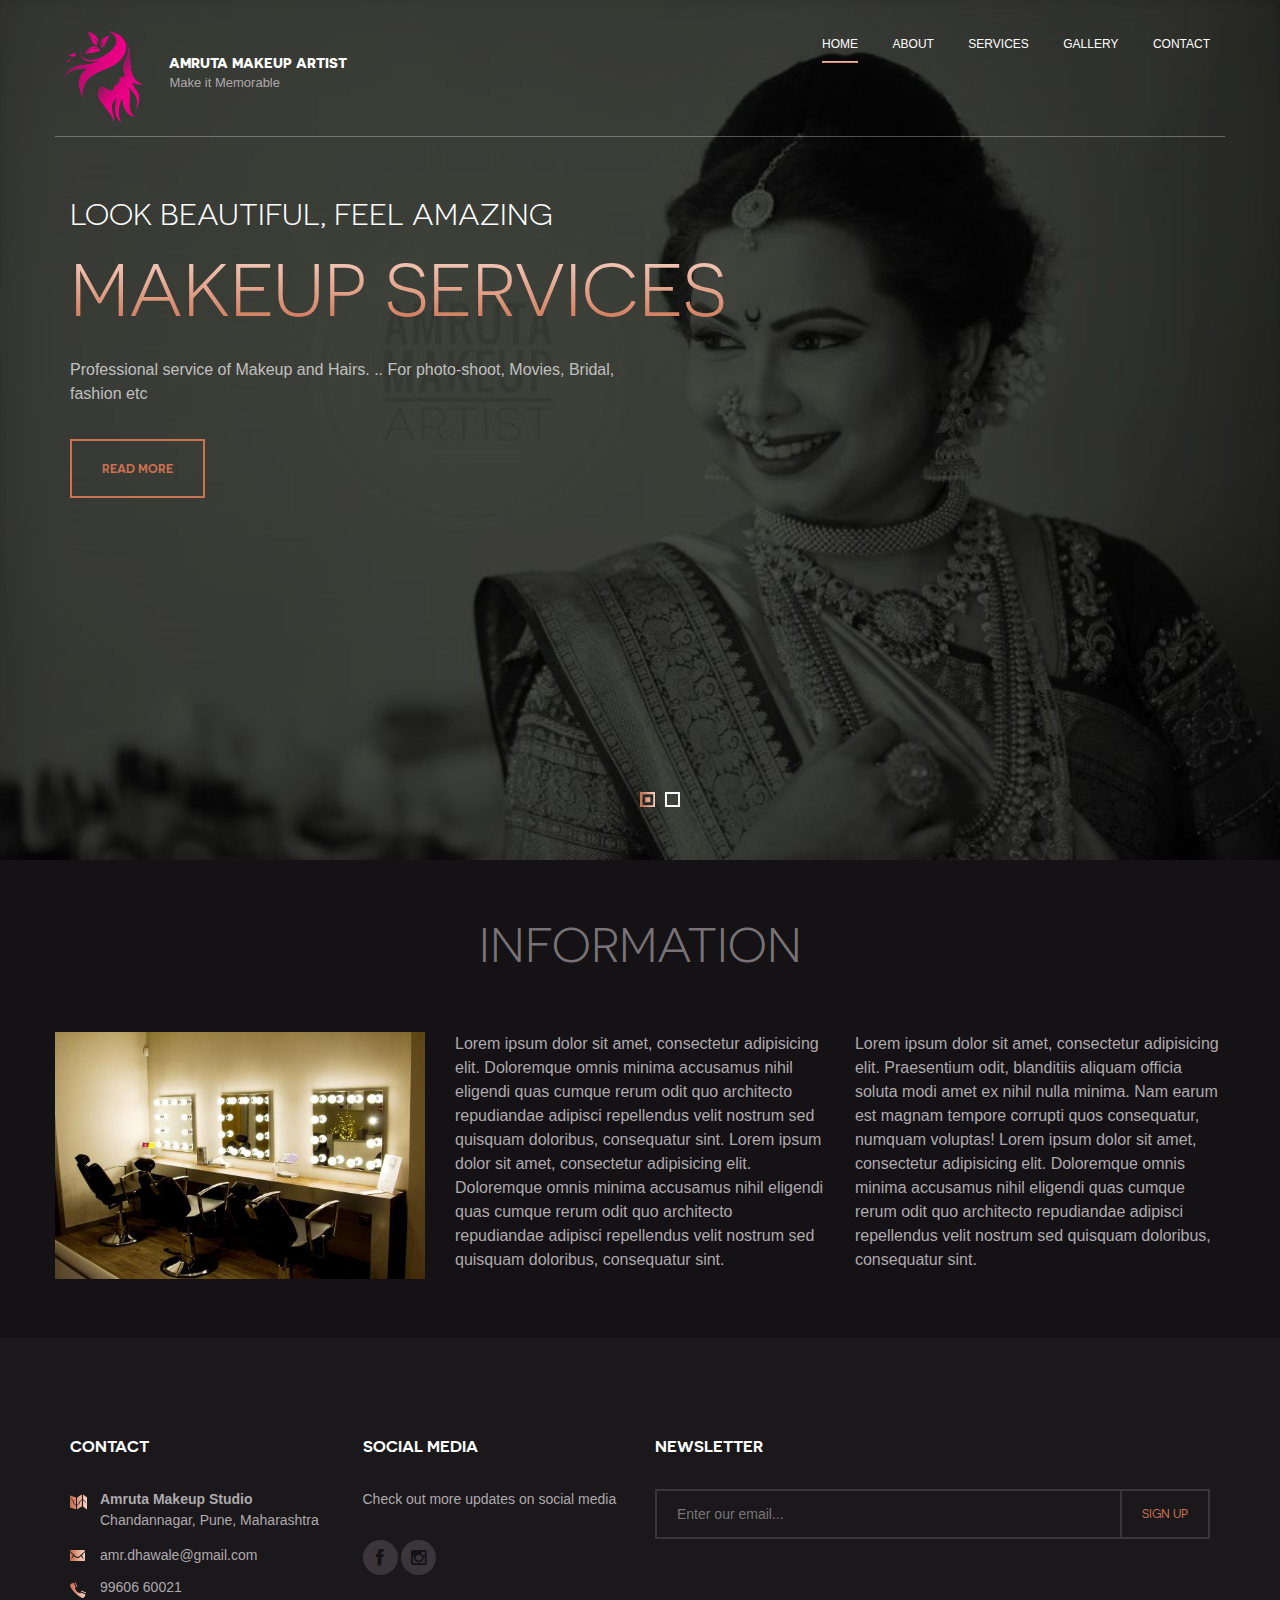
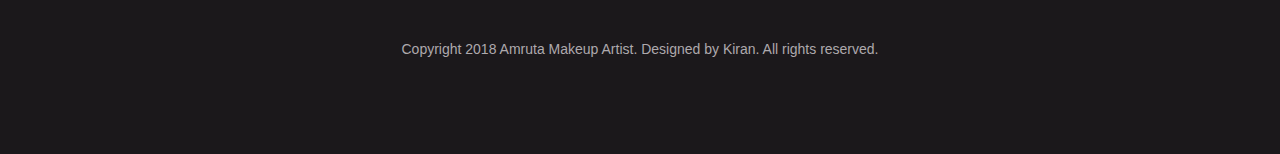
==== Application/index.html @ 8d6b4a2c "New Site" ====
<!DOCTYPE html>
<html lang="en">
	<head>
		<meta charset="UTF-8">
		<meta http-equiv="X-UA-Compatible" content="IE=edge">
		<meta name="viewport" content="width=device-width, initial-scale=1.0,maximum-scale=1">
		
		<title>Amruta Makeup Artist</title>
		<!-- Loading third party fonts -->
		<link href="fonts/font-awesome.min.css" rel="stylesheet" type="text/css">
		<link href="fonts/novecento-font/novecento-font.css" rel="stylesheet" type="text/css">
		<!-- Loading main css file -->
		<link rel="stylesheet" href="style.css">
		
		<!--[if lt IE 9]>
		<script src="js/ie-support/html5.js"></script>
		<script src="js/ie-support/respond.js"></script>
		<![endif]-->

	</head>


	<body class="homepage header-collapse">

		<div id="site-content">
			
			<header class="site-header">
				<div class="container">
					<a id="branding" href="index.html">
						<img src="dummy/logo.png" alt="Company name" class="logo">
						<div class="logo-copy">
							<h1 class="site-title">Amruta Makeup Artist</h1>
							<small class="site-description">Make it Memorable</small>
						</div>
					</a> <!-- #branding -->

					
					<!-- Default snippet for navigation -->
					<div class="main-navigation">
						<button type="button" class="menu-toggle"><i class="fa fa-bars"></i></button>
						<ul class="menu">
							<li class="menu-item current-menu-item"><a href="index.html">Home</a></li>
							<li class="menu-item"><a href="about.html">About</a></li>
							<li class="menu-item"><a href="service.html">Services</a></li>
							<li class="menu-item"><a href="gallery.html">Gallery</a></li>
							<li class="menu-item"><a href="contact.html">Contact</a></li>
						</ul> <!-- .menu -->
					</div> <!-- .main-navigation -->

					<div class="mobile-navigation"></div>
				</div>
			</header>
			
			<div class="hero hero-slider">
				<ul class="slides">
					<li data-bg-image="dummy/slider-1.jpg">
						<div class="container">
							<h3 class="slider-subtitle">Look Beautiful, Feel Amazing</h3><br/>
							<h2 class="slider-title">Makeup Services</h2>
							<p>Professional service of Makeup and Hairs. ..
								For photo-shoot, Movies, Bridal, fashion etc
							</p>	
							<a href="service.html" class="button large">Read more</a>			
						</div>
					</li>
					<li data-bg-image="dummy/slider-2.jpg">
						<div class="container">
							<h3 class="slider-subtitle">Persue Your Dreams</h3><br/>
							<h2 class="slider-title">Makeup Trainings</h2>
							<p>Makeup training center at vimannagar and sahakarnagar pune</p>
							<a href="service.html" class="button large">Read more</a>
						</div>
					</li>
				</ul>
			</div>

			<main class="main-content">
				<div class="fullwidth-block information-section">
					<div class="container">
						<h2 class="section-title">Information</h2>
						<div class="row">
							<div class="col-md-4">
								<figure><img src="dummy/studio.jpg" ></figure>
							</div>
							<div class="col-md-4">
								<p>Lorem ipsum dolor sit amet, consectetur adipisicing elit. Doloremque omnis minima accusamus nihil eligendi quas cumque rerum odit quo architecto repudiandae adipisci repellendus velit nostrum sed quisquam doloribus, consequatur sint. Lorem ipsum dolor sit amet, consectetur adipisicing elit. Doloremque omnis minima accusamus nihil eligendi quas cumque rerum odit quo architecto repudiandae adipisci repellendus velit nostrum sed quisquam doloribus, consequatur sint.</p>
							</div>
							<div class="col-md-4">
								<p>Lorem ipsum dolor sit amet, consectetur adipisicing elit. Praesentium odit, blanditiis aliquam officia soluta modi amet ex nihil nulla minima. Nam earum est magnam tempore corrupti quos consequatur, numquam voluptas! Lorem ipsum dolor sit amet, consectetur adipisicing elit. Doloremque omnis minima accusamus nihil eligendi quas cumque rerum odit quo architecto repudiandae adipisci repellendus velit nostrum sed quisquam doloribus, consequatur sint.</p>
							</div>
						</div>
					</div>
				</div> <!-- .fullwidth-block.information-section -->
			</main>

			<footer class="site-footer">
				<div class="container">
					<div class="row">
						<div class="col-md-3">
							<div class="widget contact-widget">
								<h3 class="widget-title">Contact</h3>
								<div class="contact-info">
									<address>
										<img src="images/icon-map-small.png" class="icon">
										<p><strong>Amruta Makeup Studio</strong> Chandannagar, Pune, Maharashtra</p>
									</address>
									<a href="mailto:amr.dhawale@gmail.com" class="mail"><img src="images/icon-envelope-small.png" class="icon">amr.dhawale@gmail.com</a>
									<a href="tel:99606 60021" class="phone"><img src="images/icon-phone-small.png" class="icon">99606 60021</a>
								</div>
							</div>
						</div>
						<div class="col-md-3">
							<div class="widget">
								<h3 class="widget-title">Social Media</h3>
								<p>Check out more updates on social media</p>
								<div class="social-links">
									<a href="https://www.facebook.com/Amruta-Makeup-Artist-1455176834803331/"><i class="fa fa-facebook"></i></a>
									<a href="https://www.instagram.com/explore/locations/1455176834803331/amruta-makeup-artist/"><i class="fa fa-instagram"></i></a>
									<!--
									<a href="#"><i class="fa fa-google-plus"></i></a>
									<a href="#"><i class="fa fa-pinterest"></i></a>
									-->
								</div>
							</div>
						</div>
						<div class="col-md-6">
							<div class="widget">
								<h3 class="widget-title">Newsletter</h3>
								<form action="#" class="subscribe-form">
									<input type="email" placeholder="Enter our email...">
									<input type="submit" value="Sign up">
								</form>
							</div>
						</div>
					</div>

					<div class="colophon">
						<p>Copyright 2018 Amruta Makeup Artist. Designed by Kiran. All rights reserved.</p>
					</div>
				</div>
			</footer>
		</div>
		

		

		<script src="js/jquery-1.11.1.min.js"></script>
		<script src="js/plugins.js"></script>
		<script src="js/app.js"></script>
		
	</body>

</html>
---- Application/fonts/novecento-font/novecento-font.css ----
/*
 * Web Fonts from fontspring.com
 *
 * All OpenType features and all extended glyphs have been removed.
 * Fully installable fonts can be purchased at http://www.fontspring.com
 *
 * The fonts included in this stylesheet are subject to the End User License you purchased
 * from Fontspring. The fonts are protected under domestic and international trademark and 
 * copyright law. You are prohibited from modifying, reverse engineering, duplicating, or
 * distributing this font software.
 *
 * (c) 2010-2014 Fontspring
 *
 *
 *
 *
 * The fonts included are copyrighted by the vendor listed below.
 *
 * Vendor:      Synthview Type Design
 * License URL: http://www.fontspring.com/licenses/synthview/webfont
 *
 *
 */

@font-face {
    font-family: 'Novecento Sans';
    src: url('Novecentosanswide-Bold-webfont.eot');
    src: url('Novecentosanswide-Bold-webfont.eot?#iefix') format('embedded-opentype'),
         url('Novecentosanswide-Bold-webfont.woff2') format('woff2'),
         url('Novecentosanswide-Bold-webfont.woff') format('woff'),
         url('Novecentosanswide-Bold-webfont.ttf') format('truetype'),
         url('Novecentosanswide-Bold-webfont.svg#novecento_sans_wide_bookbold') format('svg');
    font-weight: 700;
    font-style: normal;

}

@font-face {
    font-family: 'Novecento Sans';
    src: url('Novecentosanswide-Book-webfont.eot');
    src: url('Novecentosanswide-Book-webfont.eot?#iefix') format('embedded-opentype'),
         url('Novecentosanswide-Book-webfont.woff2') format('woff2'),
         url('Novecentosanswide-Book-webfont.woff') format('woff'),
         url('Novecentosanswide-Book-webfont.ttf') format('truetype'),
         url('Novecentosanswide-Book-webfont.svg#novecento_sans_widebook') format('svg');
    font-weight: 300;
    font-style: normal;

}

@font-face {
    font-family: 'Novecento Sans';
    src: url('Novecentosanswide-DemiBold-webfont.eot');
    src: url('Novecentosanswide-DemiBold-webfont.eot?#iefix') format('embedded-opentype'),
         url('Novecentosanswide-DemiBold-webfont.woff2') format('woff2'),
         url('Novecentosanswide-DemiBold-webfont.woff') format('woff'),
         url('Novecentosanswide-DemiBold-webfont.ttf') format('truetype'),
         url('Novecentosanswide-DemiBold-webfont.svg#novecento_sans_widedemibold') format('svg');
    font-weight: 600;
    font-style: normal;

}

@font-face {
    font-family: 'Novecento Sans';
    src: url('Novecentosanswide-Light-webfont.eot');
    src: url('Novecentosanswide-Light-webfont.eot?#iefix') format('embedded-opentype'),
         url('Novecentosanswide-Light-webfont.woff2') format('woff2'),
         url('Novecentosanswide-Light-webfont.woff') format('woff'),
         url('Novecentosanswide-Light-webfont.ttf') format('truetype'),
         url('Novecentosanswide-Light-webfont.svg#novecento_sans_widelight') format('svg');
    font-weight: 200;
    font-style: normal;

}

@font-face {
    font-family: 'Novecento Sans';
    src: url('Novecentosanswide-Medium-webfont.eot');
    src: url('Novecentosanswide-Medium-webfont.eot?#iefix') format('embedded-opentype'),
         url('Novecentosanswide-Medium-webfont.woff2') format('woff2'),
         url('Novecentosanswide-Medium-webfont.woff') format('woff'),
         url('Novecentosanswide-Medium-webfont.ttf') format('truetype'),
         url('Novecentosanswide-Medium-webfont.svg#novecento_sans_widemedium') format('svg');
    font-weight: 500;
    font-style: normal;

}

@font-face {
    font-family: 'Novecento Sans';
    src: url('Novecentosanswide-Normal-webfont.eot');
    src: url('Novecentosanswide-Normal-webfont.eot?#iefix') format('embedded-opentype'),
         url('Novecentosanswide-Normal-webfont.woff2') format('woff2'),
         url('Novecentosanswide-Normal-webfont.woff') format('woff'),
         url('Novecentosanswide-Normal-webfont.ttf') format('truetype'),
         url('Novecentosanswide-Normal-webfont.svg#novecento_sans_widenormal') format('svg');
    font-weight: 400;
    font-style: normal;

}
---- Application/style.css ----
/*!
 * Project_Name: Beauty Salon Template
 * Author: Themezy
 * Email: info@themezy.com
 * URL: http://themezy.com
 */
/*===========================================  Importing CSS Libraries ===========================================*/
article, aside, details, figcaption, figure, footer, header, hgroup, nav, section, summary { display: block; }

audio, canvas, video { display: inline-block; }

audio:not([controls]) { display: none; height: 0; }

[hidden], template { display: none; }

html { background: #fff; color: #000; -webkit-text-size-adjust: 100%; -ms-text-size-adjust: 100%; }

html, button, input, select, textarea { font-family: sans-serif; }

body { margin: 0; }

a { background: transparent; }
a:focus { outline: thin dotted; }
a:hover, a:active { outline: 0; }

h1 { font-size: 2em; margin: 0.67em 0; }

h2 { font-size: 1.5em; margin: 0.83em 0; }

h3 { font-size: 1.17em; margin: 1em 0; }

h4 { font-size: 1em; margin: 1.33em 0; }

h5 { font-size: 0.83em; margin: 1.67em 0; }

h6 { font-size: 0.75em; margin: 2.33em 0; }

abbr[title] { border-bottom: 1px dotted; }

b, strong { font-weight: bold; }

dfn { font-style: italic; }

mark { background: #ff0; color: #000; }

code, kbd, pre, samp { font-family: monospace, serif; font-size: 1em; }

pre { white-space: pre; white-space: pre-wrap; word-wrap: break-word; }

q { quotes: "\201C" "\201D" "\2018" "\2019"; }

q:before, q:after { content: ''; content: none; }

small { font-size: 80%; }

sub, sup { font-size: 75%; line-height: 0; position: relative; vertical-align: baseline; }

sup { top: -0.5em; }

sub { bottom: -0.25em; }

img { border: 0; }

svg:not(:root) { overflow: hidden; }

figure { margin: 0; }

fieldset { border: 1px solid #c0c0c0; margin: 0 2px; padding: 0.35em 0.625em 0.75em; }

legend { border: 0; padding: 0; white-space: normal; }

button, input, select, textarea { font-family: inherit; font-size: 100%; margin: 0; vertical-align: baseline; }

button, input { line-height: normal; }

button, select { text-transform: none; }

button, html input[type="button"], input[type="reset"], input[type="submit"] { -webkit-appearance: button; cursor: pointer; }

button[disabled], input[disabled] { cursor: default; }

input[type="checkbox"], input[type="radio"] { -moz-box-sizing: border-box; box-sizing: border-box; padding: 0; }

input[type="search"] { -webkit-appearance: textfield; -moz-box-sizing: content-box; box-sizing: content-box; }

input[type="search"]::-webkit-search-cancel-button, input[type="search"]::-webkit-search-decoration { -webkit-appearance: none; }

button::-moz-focus-inner, input::-moz-focus-inner { border: 0; padding: 0; }

textarea { overflow: auto; vertical-align: top; }

table { border-collapse: collapse; border-spacing: 0; }

*, *:before, *:after { -moz-box-sizing: border-box; box-sizing: border-box; }

/* Global Styles */
body { background-color: #151215; color: #aea9ad; font-family: Arial, "Open Sans", serif; font-size: 16px; font-weight: 400; line-height: 1.5; }

a { text-decoration: none; color: #aea9ad; border-bottom: 1px solid transparent; -webkit-transition: .3s ease; transition: .3s ease; }
a:hover { color: white; }

address { font-style: normal; }

p { margin-top: 0; }

.text-center { text-align: center; }

form input:not([type="submit"]), form textarea { padding: 20px 20px; background: none; display: block; border: 2px solid #2c282c; }

/* Reusable Components Style */
.hero-slider { position: relative; }
.hero-slider .slides { list-style: none; margin: 0; padding: 0; *zoom: 1; }
.hero-slider .slides:after { content: " "; clear: both; display: block; overflow: hidden; height: 0; }
.hero-slider .slides li { margin-right: -100%; width: 100%; float: left; background-size: cover; min-height: 860px; background-position: center center; padding-top: 200px; }
.hero-slider .slides .slider-subtitle { font-size: 30px; font-size: 1.875rem; color: white; text-transform: uppercase; font-weight: 300; font-family: "Novecento Sans", "Open Sans", sans-serif; margin: 0; line-height: 1; }
.hero-slider .slides .slider-title { color: #cc7250; font-size: 90px; font-size: 4.625rem; font-weight: 300; font-family: "Novecento Sans", "Open Sans", sans-serif; text-transform: uppercase; margin: 0 0 30px; line-height: 1; background-image: -webkit-linear-gradient(90deg, #cc7250, #f7d0c2); -webkit-background-clip: text; -webkit-text-fill-color: transparent; word-break: break-all; }
.hero-slider .slides p { width: 50%; margin-bottom: 50px; color: #c0c0c0}
@media screen and (max-width: 990px) { .hero-slider .slides p { width: 100%; } }
.hero-slider .flex-control-paging { position: absolute; bottom: 0; z-index: 9; bottom: 30px; width: 100%; text-align: center; }
.hero-slider .flex-control-paging li { display: inline-block; margin: 0 5px; }
.hero-slider .flex-control-paging li a { display: block; width: 15px; height: 15px; border: 2px solid white; overflow: hidden; text-indent: -9999px; -webkit-transition: .3s ease; transition: .3s ease; cursor: pointer; }
.hero-slider .flex-control-paging li a.flex-active { border: none; background-repeat: no-repeat; background-image: url("images/paging.png"); }
@media all and (-webkit-min-device-pixel-ratio: 1.5), all and (-o-min-device-pixel-ratio: 3 / 2), all and (min--moz-device-pixel-ratio: 1.5), all and (min-device-pixel-ratio: 1.5) { .hero-slider .flex-control-paging li a.flex-active { background-image: url("images/paging@2x.png"); background-size: 15px 15px; } }

.fullwidth-block .container { padding: 50px 0; border-bottom: 1px solid #2c282c; }
.fullwidth-block:last-child .container { border-bottom: none; }

.section-title { text-align: center; font-size: 48px; font-size: 3rem; text-transform: uppercase; color: #787377; margin: 0 0 50px; font-weight: 300; font-family: "Novecento Sans", "Open Sans", sans-serif; }

.button { padding: 10px 20px; margin-bottom: 30px; border: 2px solid #cc7250; position: relative; color: #cc7250; font-family: "Novecento Sans", "Open Sans", sans-serif; font-weight: 600; font-size: 12px; font-size: 0.75rem; text-transform: uppercase; -webkit-transition: .3s ease; transition: .3s ease; }
.button:hover { color: #f7d0c2; border-color: #f7d0c2; }
.button.no-gradient { border: 2px solid #2c282c; color: #2c282c; }
.button.no-gradient:hover { border-color: #cc7250; color: #cc7250; }
.button.large { padding: 20px 30px; }

.social-links { margin: 30px 0; }
.social-links a { display: inline-block; width: 35px; height: 35px; text-align: center; font-size: 18px; font-size: 1.125rem; line-height: 2; background-color: #3a353a; border-radius: 50%; color: #151215; }
.social-links a:hover { background-color: #cc7250; }

.feature { text-align: center; margin-bottom: 50px; }
.feature .feature-title { font-size: 30px; font-size: 1.875rem; text-transform: uppercase; font-weight: 300; font-family: "Novecento Sans", "Open Sans", sans-serif; background-image: -webkit-linear-gradient(90deg, #cc7250, #f7d0c2); -webkit-background-clip: text; -webkit-text-fill-color: transparent; margin-bottom: 20px; }

.team { text-align: center; margin-bottom: 30px; }
.team .team-image { width: 188px; height: 188px; border-radius: 50%; overflow: hidden; margin: 0 auto; }
.team .team-image img { display: block; max-width: 100%; width: 100%; }
.team .team-name { font-size: 24px; font-size: 1.5rem; text-transform: uppercase; font-weight: 300; font-family: "Novecento Sans", "Open Sans", sans-serif; background-image: -webkit-linear-gradient(90deg, #cc7250, #f7d0c2); -webkit-background-clip: text; -webkit-text-fill-color: transparent; margin-bottom: 20px; }
.team.small .team-image { width: 170px; height: 170px; }
.team.small .team-name { font-size: 14px; font-size: 0.875rem; font-weight: 700; }
.team.small p { font-size: 14px; font-size: 0.875rem; }

.news { *zoom: 1; position: relative; padding-left: 100px; margin-bottom: 30px; min-height: 100px; }
.news:after { content: " "; clear: both; display: block; overflow: hidden; height: 0; }
.news .entry-date { width: 70px; position: absolute; left: 0; top: 0; text-align: center; }
.news .entry-date .date { font-size: 60px; font-size: 3.75rem; line-height: 1; font-weight: 300; font-family: "Novecento Sans", "Open Sans", sans-serif; background-image: -webkit-linear-gradient(90deg, #cc7250, #f7d0c2); -webkit-background-clip: text; -webkit-text-fill-color: transparent; }
.news .entry-date .monthyear { color: #837e82; font-family: "Novecento Sans", "Open Sans", sans-serif; font-weight: 300; font-size: 18px; font-size: 1.125rem; }
.news .entry-detail { float: left; }

/* Filterable nav */
.filterable-nav { display: inline-block; margin: 0 auto; padding: 20px; border: 2px solid #3a353a; margin-bottom: 50px; }
.filterable-nav .mobile-filter { display: none; }
.filterable-nav a { padding: 5px; display: inline-block; margin: 0 10px; color: #dfdfdf; text-transform: uppercase; font-family: "Novecento Sans", "Open Sans", sans-serif; position: relative; font-size: 12px; font-size: 0.75rem; }
.filterable-nav a:after { content: " "; width: 100%; height: 2px; position: absolute; bottom: 0; left: 0; background-color: #cc7250; background-image: -webkit-linear-gradient(90deg, #cc7250, #f7d0c2); opacity: 0; -webkit-transition: .3s ease; transition: .3s ease; }
.filterable-nav a.current:after, .filterable-nav a:hover:after { opacity: 1; }

/* Filterable items */
.filterable-items .filterable-item { -webkit-transition-property: -webkit-transform, opacity; transition-property: transform, opacity; -webkit-transition-duration: .3s; transition-duration: .3s; }

.filterable-items { margin: 0 -15px; }

.filterable-item { padding: 0 15px; width: 24.9%; float: left; }
@media screen and (max-width: 768px) { .filterable-item { width: 50%; } }
@media screen and (max-width: 480px) { .filterable-item { width: 100%; } }

/**** disabling Isotope CSS3 transitions ****/
.filterable-items.no-transition, .filterable-items.no-transition .filterable-item, .filterable-items .filterable-item.no-transition { -webkit-transition-duration: 0s; transition-duration: 0s; }

.gallery-item { margin-bottom: 30px; }
.gallery-item figure img { width: 100%; max-width: 100%; display: block; height: auto; margin-bottom: 0; }
.gallery-item figure figcaption { background-color: #1b181b; padding: 15px 20px 17px; position: relative; }
.gallery-item figure figcaption:after { content: " "; right: 0; height: 2px; background-color: #cc7250; background-image: -webkit-linear-gradient(90deg, #cc7250, #f7d0c2); bottom: 0; left: 0; position: absolute; display: block; }
.gallery-item figure .gallery-title { margin: 0; font-size: 14px; font-size: 0.875rem; font-family: "Novecento Sans", "Open Sans", sans-serif; text-transform: uppercase; color: white; font-weight: 400; }
.gallery-item figure p { font-size: 14px; font-size: 0.875rem; margin: 0; }

.contact-form { margin-bottom: 50px; *zoom: 1; }
.contact-form:after { content: " "; clear: both; display: block; overflow: hidden; height: 0; }
.contact-form input:not([type="submit"]), .contact-form textarea { background-repeat: no-repeat !important; background-position: 10px center; padding: 15px 15px 15px 40px; width: 100%; margin-bottom: 10px; color: white; outline: none; -webkit-transition: .3s ease; transition: .3s ease; }
.contact-form input:not([type="submit"]):hover, .contact-form input:not([type="submit"]):active, .contact-form input:not([type="submit"]):focus, .contact-form textarea:hover, .contact-form textarea:active, .contact-form textarea:focus { border-color: #cc7250; }
.contact-form textarea { background-position: 10px 15px; }
.contact-form #name { background-image: url("images/icon-contact-user.png"); }
@media all and (-webkit-min-device-pixel-ratio: 1.5), all and (-o-min-device-pixel-ratio: 3 / 2), all and (min--moz-device-pixel-ratio: 1.5), all and (min-device-pixel-ratio: 1.5) { .contact-form #name { background-image: url("images/icon-contact-user@2x.png"); background-size: 16px 18px; } }
.contact-form #email { background-image: url("images/icon-contact-envelope.png"); }
@media all and (-webkit-min-device-pixel-ratio: 1.5), all and (-o-min-device-pixel-ratio: 3 / 2), all and (min--moz-device-pixel-ratio: 1.5), all and (min-device-pixel-ratio: 1.5) { .contact-form #email { background-image: url("images/icon-contact-envelope@2x.png"); background-size: 16px 11px; } }
.contact-form #website { background-image: url("images/icon-contact-globe.png"); }
@media all and (-webkit-min-device-pixel-ratio: 1.5), all and (-o-min-device-pixel-ratio: 3 / 2), all and (min--moz-device-pixel-ratio: 1.5), all and (min-device-pixel-ratio: 1.5) { .contact-form #website { background-image: url("images/icon-contact-globe@2x.png"); background-size: 16px 16px; } }
.contact-form #message { background-image: url("images/icon-contact-pencil.png"); min-height: 200px; }
@media all and (-webkit-min-device-pixel-ratio: 1.5), all and (-o-min-device-pixel-ratio: 3 / 2), all and (min--moz-device-pixel-ratio: 1.5), all and (min-device-pixel-ratio: 1.5) { .contact-form #message { background-image: url("images/icon-contact-pencil@2x.png"); background-size: 16px 17px; } }
.contact-form button { background: none; float: right; }

.map { min-height: 350px; }

.address-info { padding: 20px 20px 22px; position: relative; background-color: #1b181b; font-size: 14px; font-size: 0.875rem; }
.address-info:after { content: " "; width: 100%; height: 2px; background-image: -webkit-linear-gradient(90deg, #cc7250, #f7d0c2); bottom: 0; left: 0; position: absolute; }
.address-info address, .address-info .contact-info { display: inline-block; vertical-align: top; }
.address-info address p, .address-info .contact-info p { margin: 0; }
.address-info address { width: 200px; padding-left: 30px; position: relative; margin-right: 20px; }
.address-info address .icon { position: absolute; left: 0; top: 5px; }
.address-info .contact-info a { display: block; }
.address-info .contact-info .mail, .address-info .contact-info .phone { position: relative; padding-left: 30px; }
.address-info .contact-info .mail .icon, .address-info .contact-info .phone .icon { position: absolute; top: 5px; left: 0; }

.subscribe-form { position: relative; }
.subscribe-form input:not([type="submit"]) { width: 100%; border: 2px solid #3a353a; padding: 15px 20px; background: transparent; color: white; outline: none; -webkit-transition: .3s ease; transition: .3s ease; }
.subscribe-form input:not([type="submit"]):active, .subscribe-form input:not([type="submit"]):hover, .subscribe-form input:not([type="submit"]):focus { border-color: #cc7250; }
.subscribe-form input[type="email"]:active + input[type="submit"], .subscribe-form input[type="email"]:hover + input[type="submit"], .subscribe-form input[type="email"]:focus + input[type="submit"] { border-color: #cc7250; }
.subscribe-form input[type="submit"] { position: absolute; right: 0; top: 0; bottom: 0; padding: 15px 20px; background: none; border: 2px solid #3a353a; color: #cc7250; text-transform: uppercase; outline: none; font-size: 12px; font-size: 0.75rem; font-family: "Novecento Sans", "Open Sans", sans-serif; -webkit-transition: .3s ease; transition: .3s ease; }

.prices { list-style: none; padding-left: 0; }
.prices li { padding: 15px 0; border-bottom: 1px solid #3a353a; font-family: "Novecento Sans", "Open Sans", sans-serif; text-transform: uppercase; font-size: 14px; font-size: 0.875rem; }
.prices li:first-child { border-top: 1px solid #3a353a; }
.prices li .price { float: right; font-size: 30px; font-size: 1.875rem; font-weight: 600; background-image: -webkit-linear-gradient(90deg, #cc7250, #f7d0c2); -webkit-background-clip: text; -webkit-text-fill-color: transparent; position: relative; margin-top: -12px; }

/* IMAGE LIGHTBOX SELECTOR */
#imagelightbox { cursor: pointer; position: fixed; z-index: 10000; -ms-touch-action: none; touch-action: none; /* 50 */ box-shadow: 0 0 3.125em rgba(0, 0, 0, 0.75); /* 50 */ }

/* ACTIVITY INDICATION */
#imagelightbox-loading, #imagelightbox-loading div { border-radius: 50%; }

#imagelightbox-loading { width: 2.5em; /* 40 */ height: 2.5em; /* 40 */ background-color: #444; background-color: rgba(0, 0, 0, 0.5); position: fixed; z-index: 10003; top: 50%; left: 50%; padding: 0.625em; /* 10 */ margin: -1.25em 0 0 -1.25em; /* 20 */ /* 40 */ box-shadow: 0 0 2.5em rgba(0, 0, 0, 0.75); /* 40 */ }

#imagelightbox-loading div { width: 1.25em; /* 20 */ height: 1.25em; /* 20 */ background-color: #fff; -webkit-animation: imagelightbox-loading .5s ease infinite; animation: imagelightbox-loading .5s ease infinite; }

@-webkit-keyframes imagelightbox-loading { from { opacity: .5; -webkit-transform: scale(0.75); }
  50% { opacity: 1; -webkit-transform: scale(1); }
  to { opacity: .5; -webkit-transform: scale(0.75); } }
@keyframes imagelightbox-loading { from { opacity: .5; -webkit-transform: scale(0.75); transform: scale(0.75); }
  50% { opacity: 1; -webkit-transform: scale(1); transform: scale(1); }
  to { opacity: .5; -webkit-transform: scale(0.75); transform: scale(0.75); } }
/* OVERLAY */
#imagelightbox-overlay { background-color: #fff; background-color: rgba(255, 255, 255, 0.9); position: fixed; z-index: 9998; top: 0; right: 0; bottom: 0; left: 0; }

/* "CLOSE" BUTTON */
#imagelightbox-close { width: 2.5em; /* 40 */ height: 2.5em; /* 40 */ text-align: left; border: none; background-color: #666; border-radius: 50%; position: fixed; z-index: 10002; top: 2.5em; /* 40 */ right: 2.5em; /* 40 */ -webkit-transition: color .3s ease; transition: color .3s ease; }

#imagelightbox-close:hover, #imagelightbox-close:focus { background-color: #111; }

#imagelightbox-close:before, #imagelightbox-close:after { width: 2px; background-color: #fff; content: ''; position: absolute; top: 20%; bottom: 20%; left: 50%; margin-left: -1px; }

#imagelightbox-close:before { -webkit-transform: rotate(45deg); -ms-transform: rotate(45deg); transform: rotate(45deg); }

#imagelightbox-close:after { -webkit-transform: rotate(-45deg); -ms-transform: rotate(-45deg); transform: rotate(-45deg); }

/* CAPTION */
#imagelightbox-caption { text-align: center; color: #fff; background-color: #666; position: fixed; z-index: 10001; left: 0; right: 0; bottom: 0; padding: 0.625em; /* 10 */ }

/* NAVIGATION */
#imagelightbox-nav { background-color: #444; background-color: rgba(0, 0, 0, 0.5); border-radius: 20px; position: fixed; z-index: 10001; left: 50%; bottom: 3.75em; /* 60 */ padding: 0.313em; /* 5 */ -webkit-transform: translateX(-50%); -ms-transform: translateX(-50%); transform: translateX(-50%); }

#imagelightbox-nav button { width: 1em; /* 20 */ height: 1em; /* 20 */ background-color: transparent; border: 1px solid #fff; border-radius: 50%; display: inline-block; margin: 0 0.313em; /* 5 */ }

#imagelightbox-nav button.active { background-color: #fff; }

/* ARROWS */
.imagelightbox-arrow { width: 3.75em; /* 60 */ height: 7.5em; /* 120 */ background-color: #444; background-color: rgba(0, 0, 0, 0.5); vertical-align: middle; display: none; position: fixed; z-index: 10001; top: 50%; margin-top: -3.75em; /* 60 */ border: none; }

.imagelightbox-arrow:hover, .imagelightbox-arrow:focus { background-color: #666; background-color: rgba(0, 0, 0, 0.75); }

.imagelightbox-arrow:active { background-color: #111; }

.imagelightbox-arrow-left { left: 2.5em; /* 40 */ }

.imagelightbox-arrow-right { right: 2.5em; /* 40 */ }

.imagelightbox-arrow:before { width: 0; height: 0; border: 1em solid transparent; content: ''; display: inline-block; margin-bottom: -0.125em; /* 2 */ }

.imagelightbox-arrow-left:before { border-left: none; border-right-color: #fff; margin-left: -0.313em; /* 5 */ }

.imagelightbox-arrow-right:before { border-right: none; border-left-color: #fff; margin-right: -0.313em; /* 5 */ }

#imagelightbox-loading, #imagelightbox-overlay, #imagelightbox-close, #imagelightbox-caption, #imagelightbox-nav, .imagelightbox-arrow { -webkit-animation: fade-in .25s linear; animation: fade-in .25s linear; }

@-webkit-keyframes fade-in { from { opacity: 0; }
  to { opacity: 1; } }
@keyframes fade-in { from { opacity: 0; }
  to { opacity: 1; } }
@media only screen and (max-width: 41.25em) { #container { width: 100%; }
  #imagelightbox-close { top: 1.25em; /* 20 */ right: 1.25em; /* 20 */ }
  #imagelightbox-nav { bottom: 1.25em; /* 20 */ }
  .imagelightbox-arrow { width: 2.5em; /* 40 */ height: 3.75em; /* 60 */ margin-top: -2.75em; /* 30 */ }
  .imagelightbox-arrow-left { left: 1.25em; /* 20 */ }
  .imagelightbox-arrow-right { right: 1.25em; /* 20 */ } }
@media only screen and (max-width: 20em) { .imagelightbox-arrow-left { left: 0; }
  .imagelightbox-arrow-right { right: 0; } }
.container { margin-right: auto; margin-left: auto; padding-left: 15px; padding-right: 15px; *zoom: 1; }
.container:after { content: " "; clear: both; display: block; overflow: hidden; height: 0; }
@media (min-width: 768px) { .container { width: 750px; } }
@media (min-width: 992px) { .container { width: 970px; } }
@media (min-width: 1200px) { .container { width: 1170px; } }

.container-fluid { margin-right: auto; margin-left: auto; padding-left: 15px; padding-right: 15px; *zoom: 1; }
.container-fluid:after { content: " "; clear: both; display: block; overflow: hidden; height: 0; }

.row { margin-left: -15px; margin-right: -15px; *zoom: 1; }
.row:after { content: " "; clear: both; display: block; overflow: hidden; height: 0; }

.col-xs-1, .col-sm-1, .col-md-1, .col-lg-1, .col-xs-2, .col-sm-2, .col-md-2, .col-lg-2, .col-xs-3, .col-sm-3, .col-md-3, .col-lg-3, .col-xs-4, .col-sm-4, .col-md-4, .col-lg-4, .col-xs-5, .col-sm-5, .col-md-5, .col-lg-5, .col-xs-6, .col-sm-6, .col-md-6, .col-lg-6, .col-xs-7, .col-sm-7, .col-md-7, .col-lg-7, .col-xs-8, .col-sm-8, .col-md-8, .col-lg-8, .col-xs-9, .col-sm-9, .col-md-9, .col-lg-9, .col-xs-10, .col-sm-10, .col-md-10, .col-lg-10, .col-xs-11, .col-sm-11, .col-md-11, .col-lg-11, .col-xs-12, .col-sm-12, .col-md-12, .col-lg-12 { position: relative; min-height: 1px; padding-left: 15px; padding-right: 15px; }

.col-xs-1, .col-xs-2, .col-xs-3, .col-xs-4, .col-xs-5, .col-xs-6, .col-xs-7, .col-xs-8, .col-xs-9, .col-xs-10, .col-xs-11, .col-xs-12 { float: left; }

.col-xs-1 { width: 8.33333%; }

.col-xs-2 { width: 16.66667%; }

.col-xs-3 { width: 25%; }

.col-xs-4 { width: 33.33333%; }

.col-xs-5 { width: 41.66667%; }

.col-xs-6 { width: 50%; }

.col-xs-7 { width: 58.33333%; }

.col-xs-8 { width: 66.66667%; }

.col-xs-9 { width: 75%; }

.col-xs-10 { width: 83.33333%; }

.col-xs-11 { width: 91.66667%; }

.col-xs-12 { width: 100%; }

.col-xs-pull-0 { right: auto; }

.col-xs-pull-1 { right: 8.33333%; }

.col-xs-pull-2 { right: 16.66667%; }

.col-xs-pull-3 { right: 25%; }

.col-xs-pull-4 { right: 33.33333%; }

.col-xs-pull-5 { right: 41.66667%; }

.col-xs-pull-6 { right: 50%; }

.col-xs-pull-7 { right: 58.33333%; }

.col-xs-pull-8 { right: 66.66667%; }

.col-xs-pull-9 { right: 75%; }

.col-xs-pull-10 { right: 83.33333%; }

.col-xs-pull-11 { right: 91.66667%; }

.col-xs-pull-12 { right: 100%; }

.col-xs-push-0 { left: auto; }

.col-xs-push-1 { left: 8.33333%; }

.col-xs-push-2 { left: 16.66667%; }

.col-xs-push-3 { left: 25%; }

.col-xs-push-4 { left: 33.33333%; }

.col-xs-push-5 { left: 41.66667%; }

.col-xs-push-6 { left: 50%; }

.col-xs-push-7 { left: 58.33333%; }

.col-xs-push-8 { left: 66.66667%; }

.col-xs-push-9 { left: 75%; }

.col-xs-push-10 { left: 83.33333%; }

.col-xs-push-11 { left: 91.66667%; }

.col-xs-push-12 { left: 100%; }

.col-xs-offset-0 { margin-left: 0%; }

.col-xs-offset-1 { margin-left: 8.33333%; }

.col-xs-offset-2 { margin-left: 16.66667%; }

.col-xs-offset-3 { margin-left: 25%; }

.col-xs-offset-4 { margin-left: 33.33333%; }

.col-xs-offset-5 { margin-left: 41.66667%; }

.col-xs-offset-6 { margin-left: 50%; }

.col-xs-offset-7 { margin-left: 58.33333%; }

.col-xs-offset-8 { margin-left: 66.66667%; }

.col-xs-offset-9 { margin-left: 75%; }

.col-xs-offset-10 { margin-left: 83.33333%; }

.col-xs-offset-11 { margin-left: 91.66667%; }

.col-xs-offset-12 { margin-left: 100%; }

@media (min-width: 768px) { .col-sm-1, .col-sm-2, .col-sm-3, .col-sm-4, .col-sm-5, .col-sm-6, .col-sm-7, .col-sm-8, .col-sm-9, .col-sm-10, .col-sm-11, .col-sm-12 { float: left; }
  .col-sm-1 { width: 8.33333%; }
  .col-sm-2 { width: 16.66667%; }
  .col-sm-3 { width: 25%; }
  .col-sm-4 { width: 33.33333%; }
  .col-sm-5 { width: 41.66667%; }
  .col-sm-6 { width: 50%; }
  .col-sm-7 { width: 58.33333%; }
  .col-sm-8 { width: 66.66667%; }
  .col-sm-9 { width: 75%; }
  .col-sm-10 { width: 83.33333%; }
  .col-sm-11 { width: 91.66667%; }
  .col-sm-12 { width: 100%; }
  .col-sm-pull-0 { right: auto; }
  .col-sm-pull-1 { right: 8.33333%; }
  .col-sm-pull-2 { right: 16.66667%; }
  .col-sm-pull-3 { right: 25%; }
  .col-sm-pull-4 { right: 33.33333%; }
  .col-sm-pull-5 { right: 41.66667%; }
  .col-sm-pull-6 { right: 50%; }
  .col-sm-pull-7 { right: 58.33333%; }
  .col-sm-pull-8 { right: 66.66667%; }
  .col-sm-pull-9 { right: 75%; }
  .col-sm-pull-10 { right: 83.33333%; }
  .col-sm-pull-11 { right: 91.66667%; }
  .col-sm-pull-12 { right: 100%; }
  .col-sm-push-0 { left: auto; }
  .col-sm-push-1 { left: 8.33333%; }
  .col-sm-push-2 { left: 16.66667%; }
  .col-sm-push-3 { left: 25%; }
  .col-sm-push-4 { left: 33.33333%; }
  .col-sm-push-5 { left: 41.66667%; }
  .col-sm-push-6 { left: 50%; }
  .col-sm-push-7 { left: 58.33333%; }
  .col-sm-push-8 { left: 66.66667%; }
  .col-sm-push-9 { left: 75%; }
  .col-sm-push-10 { left: 83.33333%; }
  .col-sm-push-11 { left: 91.66667%; }
  .col-sm-push-12 { left: 100%; }
  .col-sm-offset-0 { margin-left: 0%; }
  .col-sm-offset-1 { margin-left: 8.33333%; }
  .col-sm-offset-2 { margin-left: 16.66667%; }
  .col-sm-offset-3 { margin-left: 25%; }
  .col-sm-offset-4 { margin-left: 33.33333%; }
  .col-sm-offset-5 { margin-left: 41.66667%; }
  .col-sm-offset-6 { margin-left: 50%; }
  .col-sm-offset-7 { margin-left: 58.33333%; }
  .col-sm-offset-8 { margin-left: 66.66667%; }
  .col-sm-offset-9 { margin-left: 75%; }
  .col-sm-offset-10 { margin-left: 83.33333%; }
  .col-sm-offset-11 { margin-left: 91.66667%; }
  .col-sm-offset-12 { margin-left: 100%; } }
@media (min-width: 992px) { .col-md-1, .col-md-2, .col-md-3, .col-md-4, .col-md-5, .col-md-6, .col-md-7, .col-md-8, .col-md-9, .col-md-10, .col-md-11, .col-md-12 { float: left; }
  .col-md-1 { width: 8.33333%; }
  .col-md-2 { width: 16.66667%; }
  .col-md-3 { width: 25%; }
  .col-md-4 { width: 33.33333%; }
  .col-md-5 { width: 41.66667%; }
  .col-md-6 { width: 50%; }
  .col-md-7 { width: 58.33333%; }
  .col-md-8 { width: 66.66667%; }
  .col-md-9 { width: 75%; }
  .col-md-10 { width: 83.33333%; }
  .col-md-11 { width: 91.66667%; }
  .col-md-12 { width: 100%; }
  .col-md-pull-0 { right: auto; }
  .col-md-pull-1 { right: 8.33333%; }
  .col-md-pull-2 { right: 16.66667%; }
  .col-md-pull-3 { right: 25%; }
  .col-md-pull-4 { right: 33.33333%; }
  .col-md-pull-5 { right: 41.66667%; }
  .col-md-pull-6 { right: 50%; }
  .col-md-pull-7 { right: 58.33333%; }
  .col-md-pull-8 { right: 66.66667%; }
  .col-md-pull-9 { right: 75%; }
  .col-md-pull-10 { right: 83.33333%; }
  .col-md-pull-11 { right: 91.66667%; }
  .col-md-pull-12 { right: 100%; }
  .col-md-push-0 { left: auto; }
  .col-md-push-1 { left: 8.33333%; }
  .col-md-push-2 { left: 16.66667%; }
  .col-md-push-3 { left: 25%; }
  .col-md-push-4 { left: 33.33333%; }
  .col-md-push-5 { left: 41.66667%; }
  .col-md-push-6 { left: 50%; }
  .col-md-push-7 { left: 58.33333%; }
  .col-md-push-8 { left: 66.66667%; }
  .col-md-push-9 { left: 75%; }
  .col-md-push-10 { left: 83.33333%; }
  .col-md-push-11 { left: 91.66667%; }
  .col-md-push-12 { left: 100%; }
  .col-md-offset-0 { margin-left: 0%; }
  .col-md-offset-1 { margin-left: 8.33333%; }
  .col-md-offset-2 { margin-left: 16.66667%; }
  .col-md-offset-3 { margin-left: 25%; }
  .col-md-offset-4 { margin-left: 33.33333%; }
  .col-md-offset-5 { margin-left: 41.66667%; }
  .col-md-offset-6 { margin-left: 50%; }
  .col-md-offset-7 { margin-left: 58.33333%; }
  .col-md-offset-8 { margin-left: 66.66667%; }
  .col-md-offset-9 { margin-left: 75%; }
  .col-md-offset-10 { margin-left: 83.33333%; }
  .col-md-offset-11 { margin-left: 91.66667%; }
  .col-md-offset-12 { margin-left: 100%; } }
@media (min-width: 1200px) { .col-lg-1, .col-lg-2, .col-lg-3, .col-lg-4, .col-lg-5, .col-lg-6, .col-lg-7, .col-lg-8, .col-lg-9, .col-lg-10, .col-lg-11, .col-lg-12 { float: left; }
  .col-lg-1 { width: 8.33333%; }
  .col-lg-2 { width: 16.66667%; }
  .col-lg-3 { width: 25%; }
  .col-lg-4 { width: 33.33333%; }
  .col-lg-5 { width: 41.66667%; }
  .col-lg-6 { width: 50%; }
  .col-lg-7 { width: 58.33333%; }
  .col-lg-8 { width: 66.66667%; }
  .col-lg-9 { width: 75%; }
  .col-lg-10 { width: 83.33333%; }
  .col-lg-11 { width: 91.66667%; }
  .col-lg-12 { width: 100%; }
  .col-lg-pull-0 { right: auto; }
  .col-lg-pull-1 { right: 8.33333%; }
  .col-lg-pull-2 { right: 16.66667%; }
  .col-lg-pull-3 { right: 25%; }
  .col-lg-pull-4 { right: 33.33333%; }
  .col-lg-pull-5 { right: 41.66667%; }
  .col-lg-pull-6 { right: 50%; }
  .col-lg-pull-7 { right: 58.33333%; }
  .col-lg-pull-8 { right: 66.66667%; }
  .col-lg-pull-9 { right: 75%; }
  .col-lg-pull-10 { right: 83.33333%; }
  .col-lg-pull-11 { right: 91.66667%; }
  .col-lg-pull-12 { right: 100%; }
  .col-lg-push-0 { left: auto; }
  .col-lg-push-1 { left: 8.33333%; }
  .col-lg-push-2 { left: 16.66667%; }
  .col-lg-push-3 { left: 25%; }
  .col-lg-push-4 { left: 33.33333%; }
  .col-lg-push-5 { left: 41.66667%; }
  .col-lg-push-6 { left: 50%; }
  .col-lg-push-7 { left: 58.33333%; }
  .col-lg-push-8 { left: 66.66667%; }
  .col-lg-push-9 { left: 75%; }
  .col-lg-push-10 { left: 83.33333%; }
  .col-lg-push-11 { left: 91.66667%; }
  .col-lg-push-12 { left: 100%; }
  .col-lg-offset-0 { margin-left: 0%; }
  .col-lg-offset-1 { margin-left: 8.33333%; }
  .col-lg-offset-2 { margin-left: 16.66667%; }
  .col-lg-offset-3 { margin-left: 25%; }
  .col-lg-offset-4 { margin-left: 33.33333%; }
  .col-lg-offset-5 { margin-left: 41.66667%; }
  .col-lg-offset-6 { margin-left: 50%; }
  .col-lg-offset-7 { margin-left: 58.33333%; }
  .col-lg-offset-8 { margin-left: 66.66667%; }
  .col-lg-offset-9 { margin-left: 75%; }
  .col-lg-offset-10 { margin-left: 83.33333%; }
  .col-lg-offset-11 { margin-left: 91.66667%; }
  .col-lg-offset-12 { margin-left: 100%; } }
@-ms-viewport { width: device-width; }
.visible-xs, .visible-sm, .visible-md, .visible-lg { display: none !important; }

.visible-xs-block, .visible-xs-inline, .visible-xs-inline-block, .visible-sm-block, .visible-sm-inline, .visible-sm-inline-block, .visible-md-block, .visible-md-inline, .visible-md-inline-block, .visible-lg-block, .visible-lg-inline, .visible-lg-inline-block { display: none !important; }

@media (max-width: 767px) { .visible-xs { display: block !important; }
  table.visible-xs { display: table; }
  tr.visible-xs { display: table-row !important; }
  th.visible-xs, td.visible-xs { display: table-cell !important; } }
@media (max-width: 767px) { .visible-xs-block { display: block !important; } }

@media (max-width: 767px) { .visible-xs-inline { display: inline !important; } }

@media (max-width: 767px) { .visible-xs-inline-block { display: inline-block !important; } }

@media (min-width: 768px) and (max-width: 991px) { .visible-sm { display: block !important; }
  table.visible-sm { display: table; }
  tr.visible-sm { display: table-row !important; }
  th.visible-sm, td.visible-sm { display: table-cell !important; } }
@media (min-width: 768px) and (max-width: 991px) { .visible-sm-block { display: block !important; } }

@media (min-width: 768px) and (max-width: 991px) { .visible-sm-inline { display: inline !important; } }

@media (min-width: 768px) and (max-width: 991px) { .visible-sm-inline-block { display: inline-block !important; } }

@media (min-width: 992px) and (max-width: 1199px) { .visible-md { display: block !important; }
  table.visible-md { display: table; }
  tr.visible-md { display: table-row !important; }
  th.visible-md, td.visible-md { display: table-cell !important; } }
@media (min-width: 992px) and (max-width: 1199px) { .visible-md-block { display: block !important; } }

@media (min-width: 992px) and (max-width: 1199px) { .visible-md-inline { display: inline !important; } }

@media (min-width: 992px) and (max-width: 1199px) { .visible-md-inline-block { display: inline-block !important; } }

@media (min-width: 1200px) { .visible-lg { display: block !important; }
  table.visible-lg { display: table; }
  tr.visible-lg { display: table-row !important; }
  th.visible-lg, td.visible-lg { display: table-cell !important; } }
@media (min-width: 1200px) { .visible-lg-block { display: block !important; } }

@media (min-width: 1200px) { .visible-lg-inline { display: inline !important; } }

@media (min-width: 1200px) { .visible-lg-inline-block { display: inline-block !important; } }

@media (max-width: 767px) { .hidden-xs { display: none !important; } }
@media (min-width: 768px) and (max-width: 991px) { .hidden-sm { display: none !important; } }
@media (min-width: 992px) and (max-width: 1199px) { .hidden-md { display: none !important; } }
@media (min-width: 1200px) { .hidden-lg { display: none !important; } }
.visible-print { display: none !important; }

@media print { .visible-print { display: block !important; }
  table.visible-print { display: table; }
  tr.visible-print { display: table-row !important; }
  th.visible-print, td.visible-print { display: table-cell !important; } }
.visible-print-block { display: none !important; }
@media print { .visible-print-block { display: block !important; } }

.visible-print-inline { display: none !important; }
@media print { .visible-print-inline { display: inline !important; } }

.visible-print-inline-block { display: none !important; }
@media print { .visible-print-inline-block { display: inline-block !important; } }

@media print { .hidden-print { display: none !important; } }
/* Header Styles */
.site-header { z-index: 999; *zoom: 1; }
.site-header:after { content: " "; clear: both; display: block; overflow: hidden; height: 0; }
.site-header .container { padding: 25px 0px 10px 0px; border-bottom: 1px solid rgba(255, 255, 255, 0.3); *zoom: 1; }
.site-header .container:after { content: " "; clear: both; display: block; overflow: hidden; height: 0; }
.header-collapse .site-header { position: absolute; left: 0; width: 100%; top: 0; }

#branding { float: left; }
#branding .logo, #branding .logo-copy { display: inline-block; vertical-align: middle; }
#branding .logo { margin-right: 10px; }
#branding .site-title { color: white; font-size: 14px; font-size: 0.875rem; font-family: "Novecento Sans", "Open Sans", sans-serif; text-transform: uppercase; margin: 0; line-height: 1; }
#branding .site-title a { color: white; }
#branding .site-description { font-size: 13px; font-size: 0.8125rem; }

.main-navigation { float: right; }
.main-navigation .menu-toggle { background-color: transparent; border: none; color: white; display: inline-block; display: none; outline: none; }
@media screen and (max-width: 990px) { .main-navigation .menu-toggle { display: block; } }
@media screen and (min-width: 991px) { .main-navigation .menu-toggle { display: none !important; } }
.main-navigation .menu { list-style: none; padding-left: 0; margin: 0; display: inline-block; }
@media screen and (min-width: 991px) { .main-navigation .menu { display: block !important; } }
@media screen and (max-width: 990px) { .main-navigation .menu { display: none; } }
.main-navigation .menu-item { margin: 0 15px; display: inline-block; }
.main-navigation .menu-item a { display: block; padding: 10px 0; position: relative; font-size: 12px; font-size: 0.75rem; text-transform: uppercase; color: white; }
.main-navigation .menu-item a:after { content: " "; height: 2px; width: 100%; position: absolute; bottom: 0; left: 0; background-color: #cc7250; background: -webkit-linear-gradient(90deg, #cc7250, #f7d0c2); opacity: 0; -webkit-transition: .3s ease; transition: .3s ease; }
.main-navigation .menu-item.current-menu-item a:after, .main-navigation .menu-item:hover a:after { opacity: 1; }

.mobile-navigation { position: relative; clear: both; padding: 20px 0; display: none; }
@media screen and (min-width: 991px) { .mobile-navigation { display: none !important; } }
.mobile-navigation .menu { list-style: none; padding-left: 0; margin: 0; background: #151215; }
.mobile-navigation .menu-item { text-align: center; }
.mobile-navigation .menu-item a { display: block; padding: 20px; font-family: "Novecento Sans", "Open Sans", sans-serif; text-transform: uppercase; font-size: 12px; font-size: 0.75rem; color: white; }
.mobile-navigation .menu-item.current-menu-item a, .mobile-navigation .menu-item:hover a { color: #cc7250 !important; }

/* Content Styles */
.page { padding: 50px 0; }
.page h1, .page h2, .page h3, .page h4, .page h5, .page h6 { color: white; }
.page .section-title { text-align: left; color: #787377; font-size: 48px; font-size: 3rem; margin-bottom: 30px; }
.page p { margin-bottom: 30px; }

figure img { max-width: 100%; }

img { max-width: 100%; }

@media screen and (max-width: 990px) { .container { padding-left: 30px !important; padding-right: 30px !important; } }

/* Footer Styles */
.site-footer { background-color: #1b181b; padding: 80px 0; }

.widget { font-size: 14px; font-size: 0.875rem; }
.widget .widget-title { font-family: "Novecento Sans", "Open Sans", sans-serif; text-transform: uppercase; color: white; font-weight: 600; margin-bottom: 30px; }
.widget.contact-widget address, .widget.contact-widget .mail, .widget.contact-widget .phone { padding-left: 30px; position: relative; margin-bottom: 10px; display: block; }
.widget.contact-widget address .icon, .widget.contact-widget .mail .icon, .widget.contact-widget .phone .icon { position: absolute; left: 0; top: 5px; }

.colophon { font-size: 14px; font-size: 0.875rem; text-align: center; padding: 30px 0 0; }
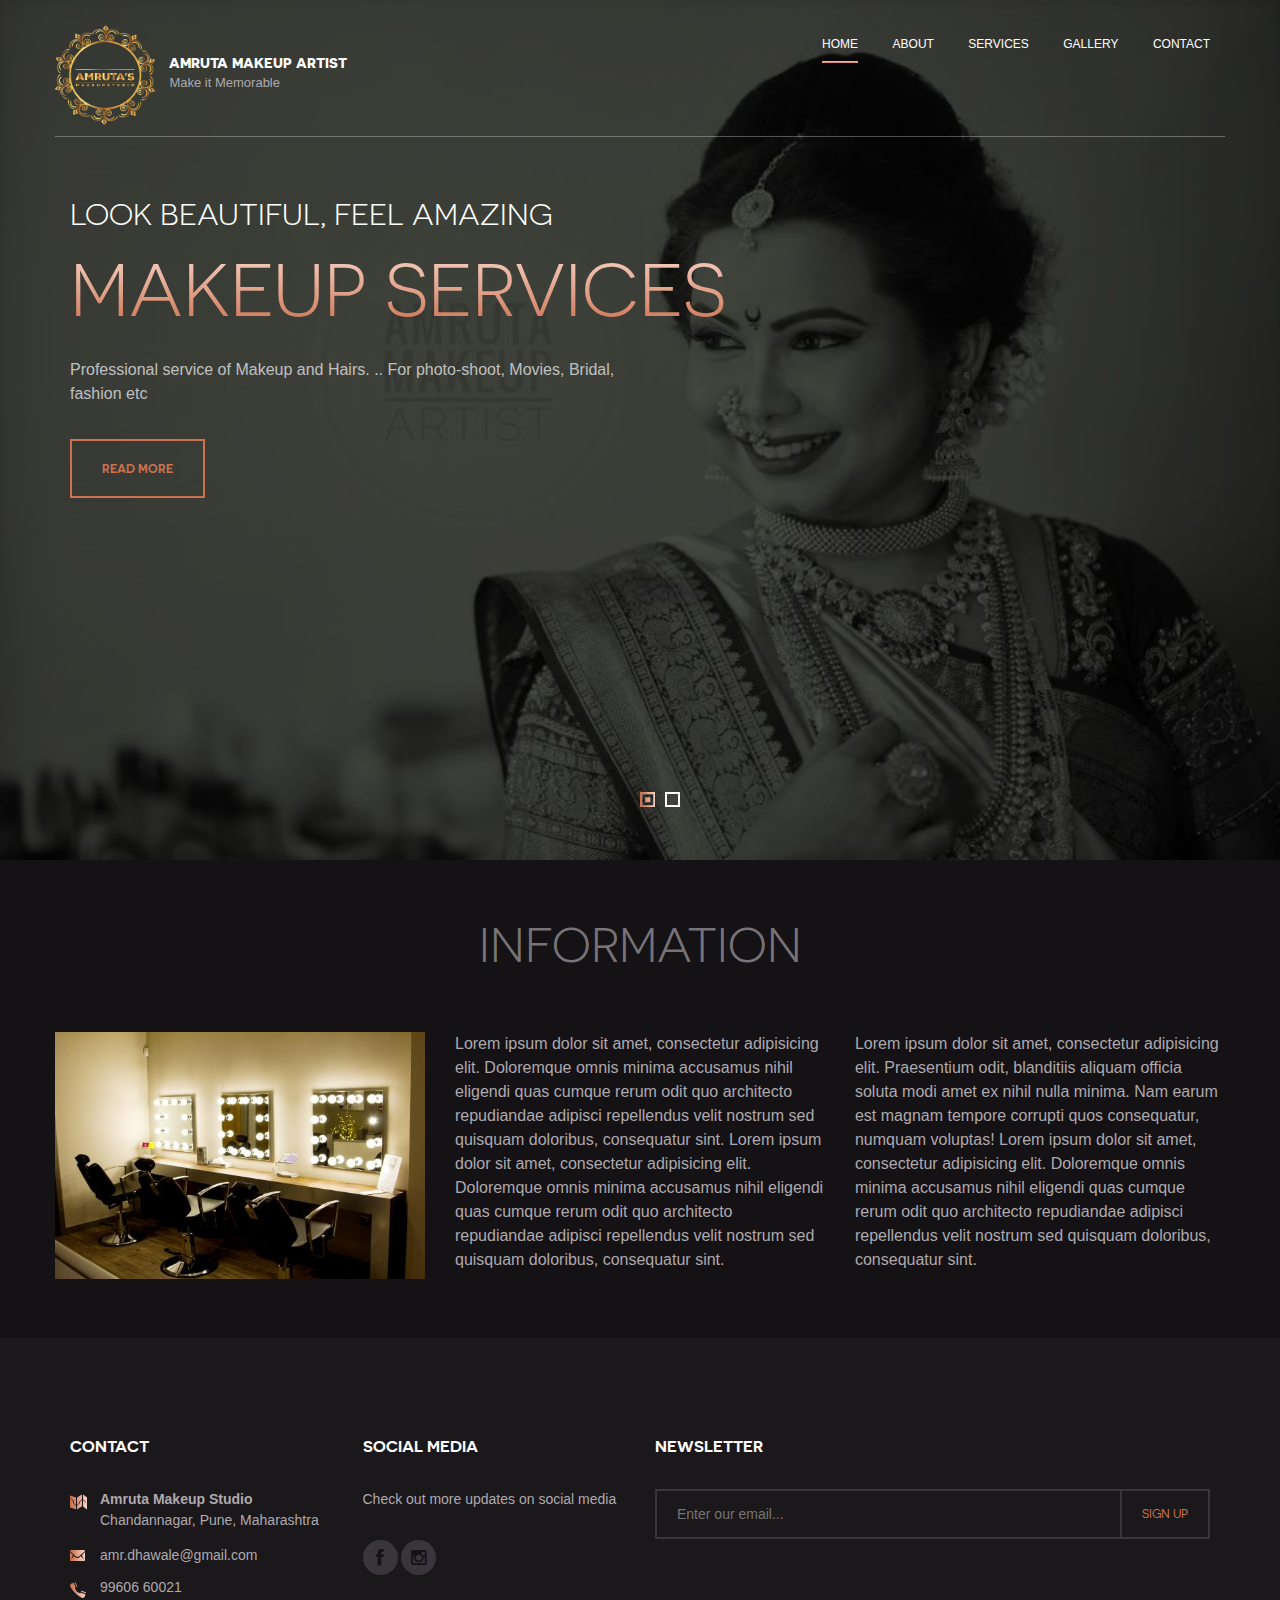
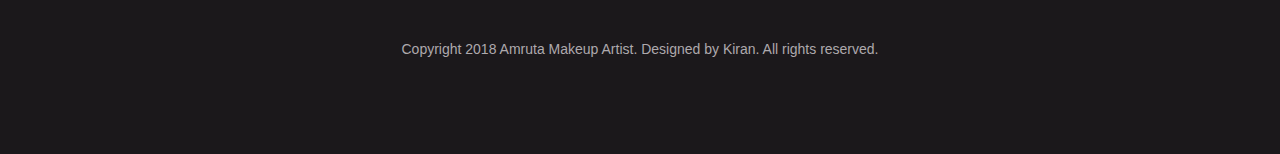
==== commit 4850ca30: "Resumed work after two years and added logo" ====
--- a/Application/index.html
+++ b/Application/index.html
@@ -27,7 +27,7 @@
 			<header class="site-header">
 				<div class="container">
 					<a id="branding" href="index.html">
-						<img src="dummy/logo.png" alt="Company name" class="logo">
+						<img src="dummy/logo.png" alt="Amruta Makeup Artist" class="logo">
 						<div class="logo-copy">
 							<h1 class="site-title">Amruta Makeup Artist</h1>
 							<small class="site-description">Make it Memorable</small>
--- a/Application/style.css
+++ b/Application/style.css
@@ -638,7 +638,7 @@
 
 #branding { float: left; }
 #branding .logo, #branding .logo-copy { display: inline-block; vertical-align: middle; }
-#branding .logo { margin-right: 10px; }
+#branding .logo { height: 100px; width: 100px; margin-right: 10px; }
 #branding .site-title { color: white; font-size: 14px; font-size: 0.875rem; font-family: "Novecento Sans", "Open Sans", sans-serif; text-transform: uppercase; margin: 0; line-height: 1; }
 #branding .site-title a { color: white; }
 #branding .site-description { font-size: 13px; font-size: 0.8125rem; }
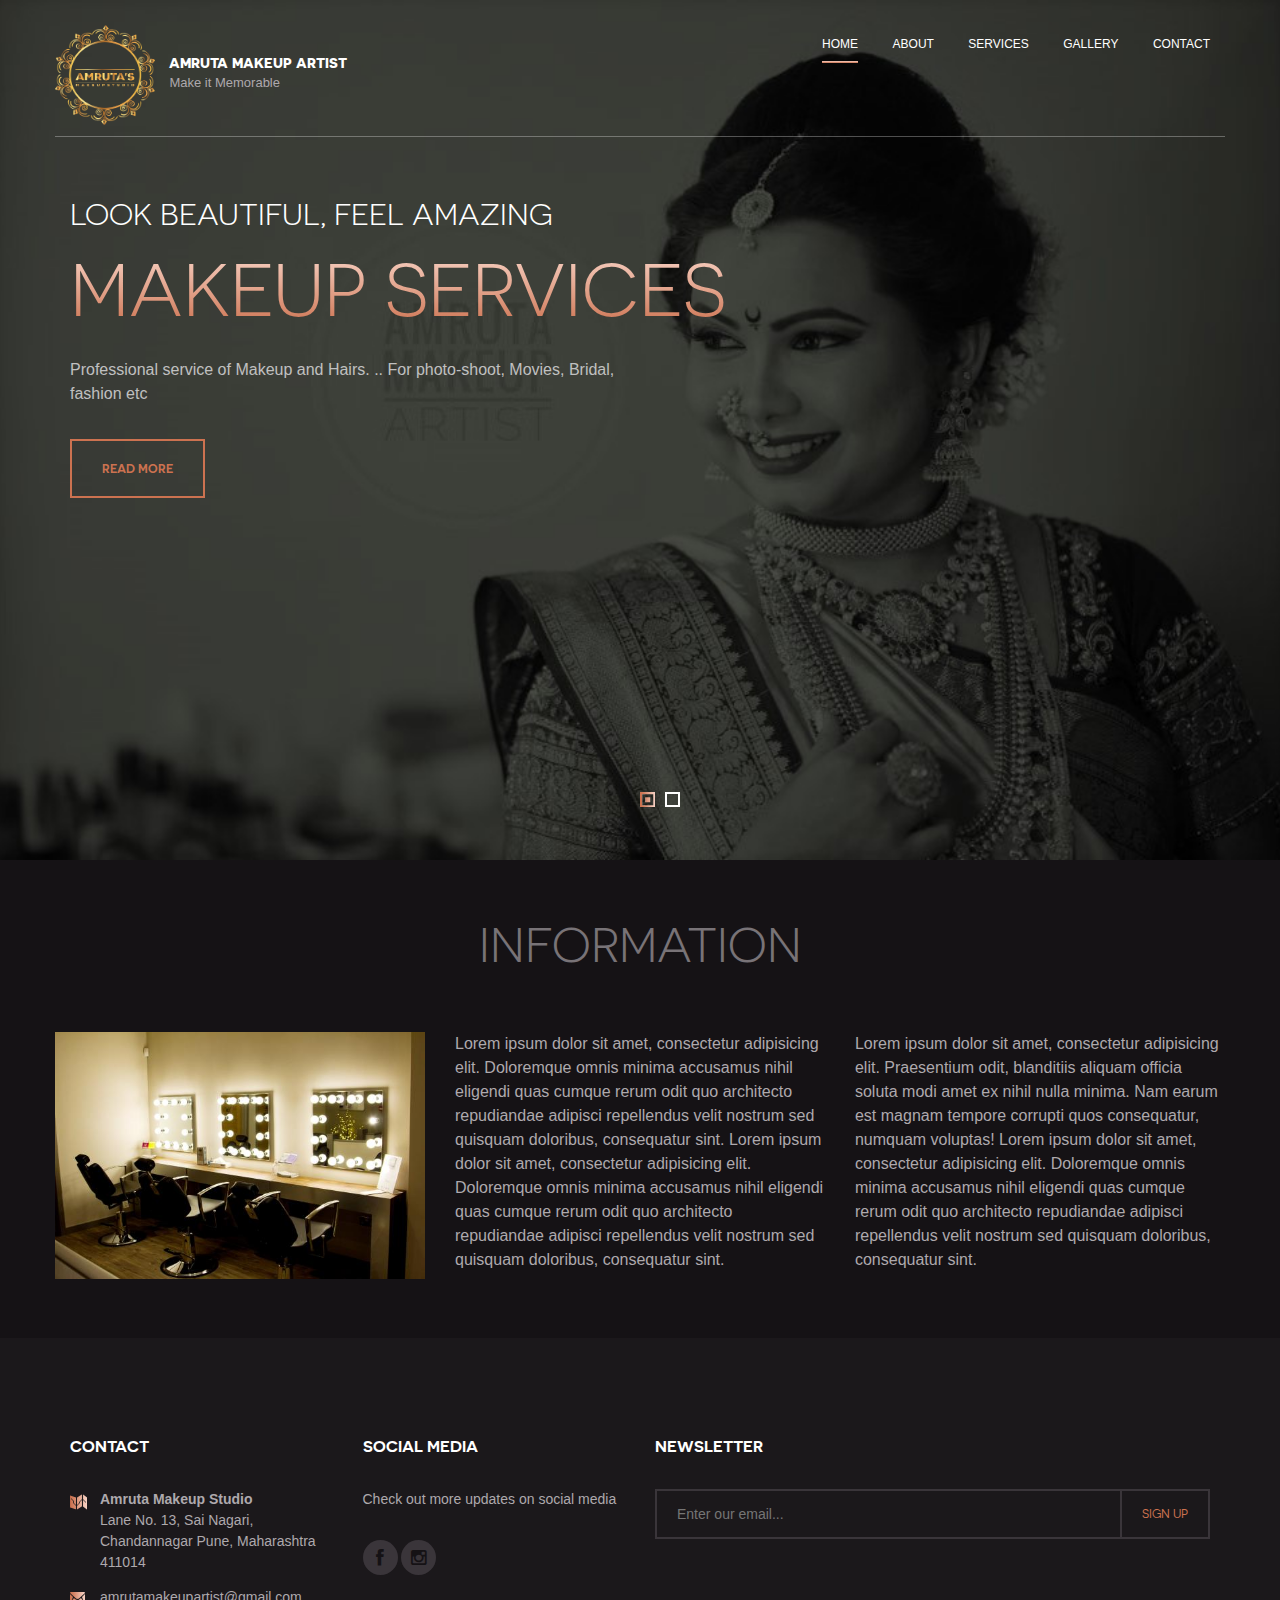
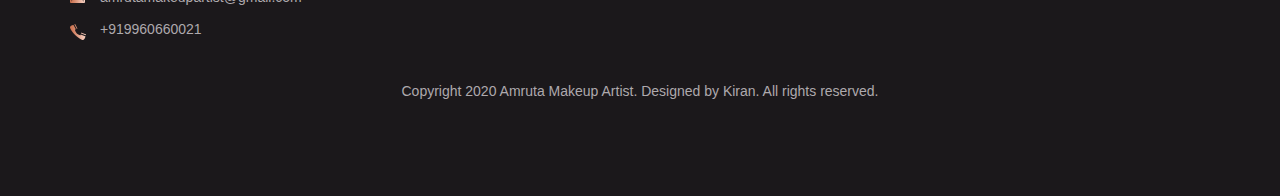
==== commit cc712715: "address and contact information change" ====
--- a/Application/index.html
+++ b/Application/index.html
@@ -102,10 +102,10 @@
 								<div class="contact-info">
 									<address>
 										<img src="images/icon-map-small.png" class="icon">
-										<p><strong>Amruta Makeup Studio</strong> Chandannagar, Pune, Maharashtra</p>
+										<p><strong>Amruta Makeup Studio</strong><br/>Lane No. 13, Sai Nagari, Chandannagar Pune, Maharashtra 411014 </p>
 									</address>
-									<a href="mailto:amr.dhawale@gmail.com" class="mail"><img src="images/icon-envelope-small.png" class="icon">amr.dhawale@gmail.com</a>
-									<a href="tel:99606 60021" class="phone"><img src="images/icon-phone-small.png" class="icon">99606 60021</a>
+									<a href="mailto:amrutamakeupartist@gmail.com" class="mail"><img src="images/icon-envelope-small.png" class="icon">amrutamakeupartist@gmail.com</a>
+									<a href="tel:+919960660021" class="phone"><img src="images/icon-phone-small.png" class="icon">+919960660021</a>
 								</div>
 							</div>
 						</div>
@@ -135,7 +135,7 @@
 					</div>
 
 					<div class="colophon">
-						<p>Copyright 2018 Amruta Makeup Artist. Designed by Kiran. All rights reserved.</p>
+						<p>Copyright 2020 Amruta Makeup Artist. Designed by Kiran. All rights reserved.</p>
 					</div>
 				</div>
 			</footer>
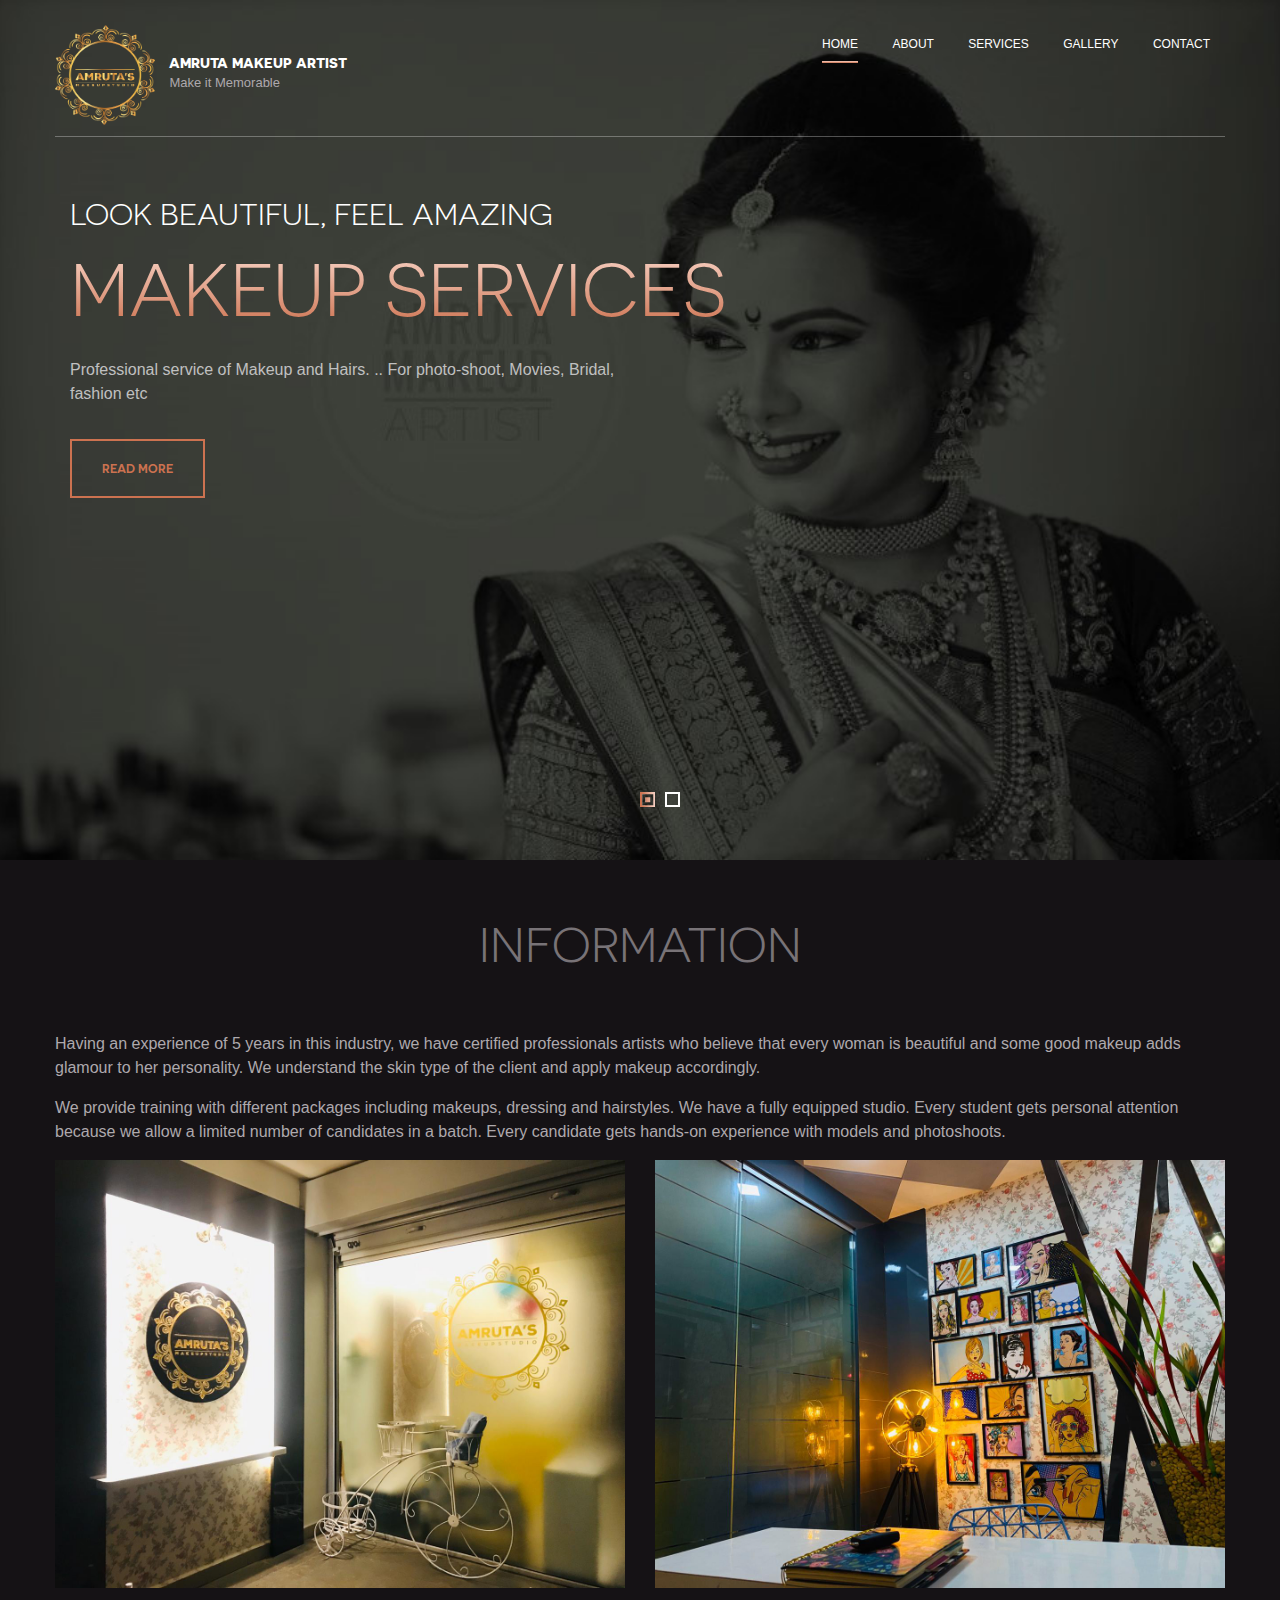
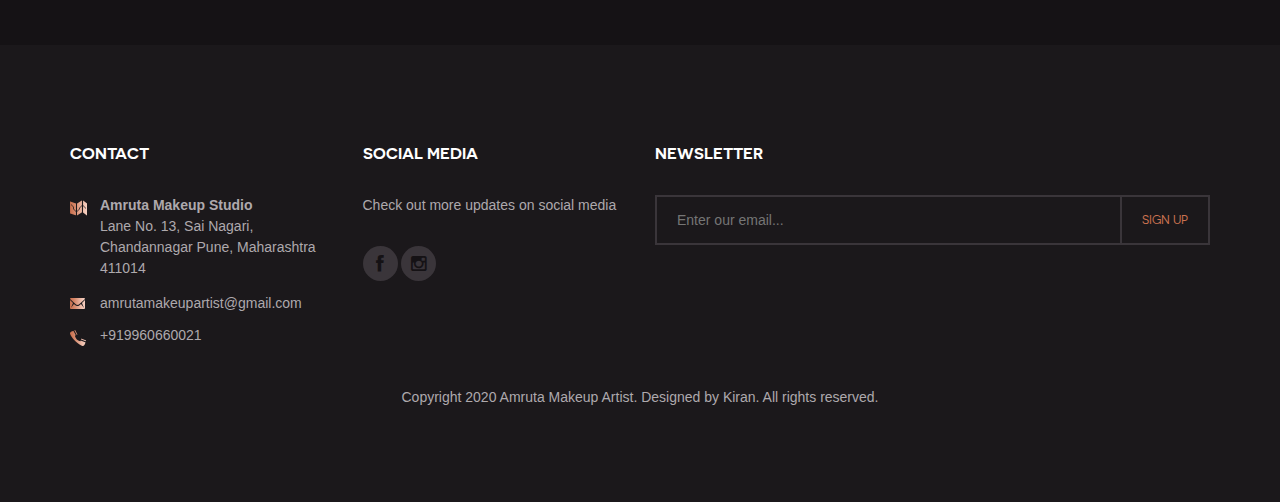
==== commit ded3f3dd: "Content change" ====
--- a/Application/index.html
+++ b/Application/index.html
@@ -79,14 +79,17 @@
 					<div class="container">
 						<h2 class="section-title">Information</h2>
 						<div class="row">
-							<div class="col-md-4">
+							<div class="col-md-12">
+								<p>Having an experience of 5 years in this industry, we have certified professionals artists who believe that every woman is beautiful and some good makeup adds glamour to her personality. We understand the skin type of the client and apply makeup accordingly. </p>	
+								<p>We provide training with different packages including makeups, dressing and hairstyles. We have a fully equipped studio. Every student gets personal attention because we allow a limited number of candidates in a batch. Every candidate gets hands-on experience with models and photoshoots.</p>
+							</div>
+						</div>
+						<div class="row">
+							<div class="col-md-6">
 								<figure><img src="dummy/studio.jpg" ></figure>
 							</div>
-							<div class="col-md-4">
-								<p>Lorem ipsum dolor sit amet, consectetur adipisicing elit. Doloremque omnis minima accusamus nihil eligendi quas cumque rerum odit quo architecto repudiandae adipisci repellendus velit nostrum sed quisquam doloribus, consequatur sint. Lorem ipsum dolor sit amet, consectetur adipisicing elit. Doloremque omnis minima accusamus nihil eligendi quas cumque rerum odit quo architecto repudiandae adipisci repellendus velit nostrum sed quisquam doloribus, consequatur sint.</p>
-							</div>
-							<div class="col-md-4">
-								<p>Lorem ipsum dolor sit amet, consectetur adipisicing elit. Praesentium odit, blanditiis aliquam officia soluta modi amet ex nihil nulla minima. Nam earum est magnam tempore corrupti quos consequatur, numquam voluptas! Lorem ipsum dolor sit amet, consectetur adipisicing elit. Doloremque omnis minima accusamus nihil eligendi quas cumque rerum odit quo architecto repudiandae adipisci repellendus velit nostrum sed quisquam doloribus, consequatur sint.</p>
+							<div class="col-md-6">
+								<figure><img src="dummy/studio1.jpg" ></figure>
 							</div>
 						</div>
 					</div>
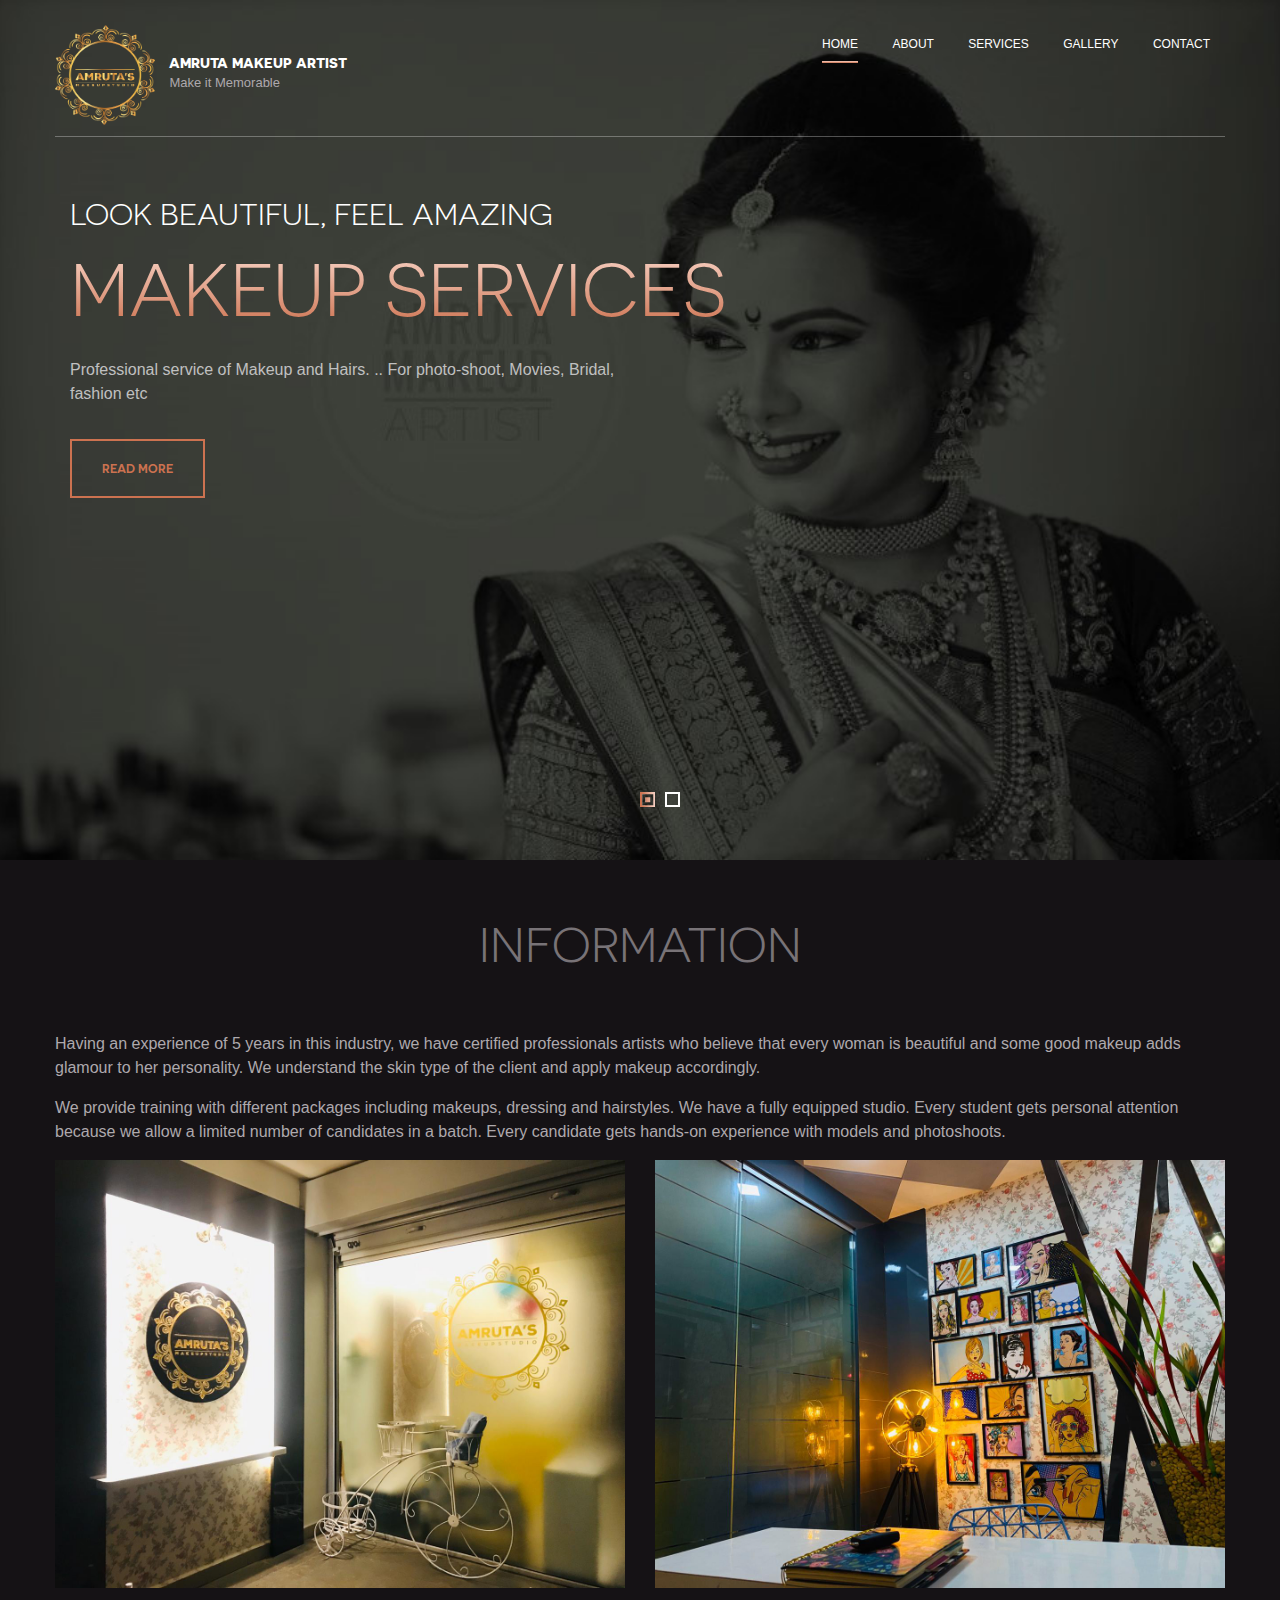
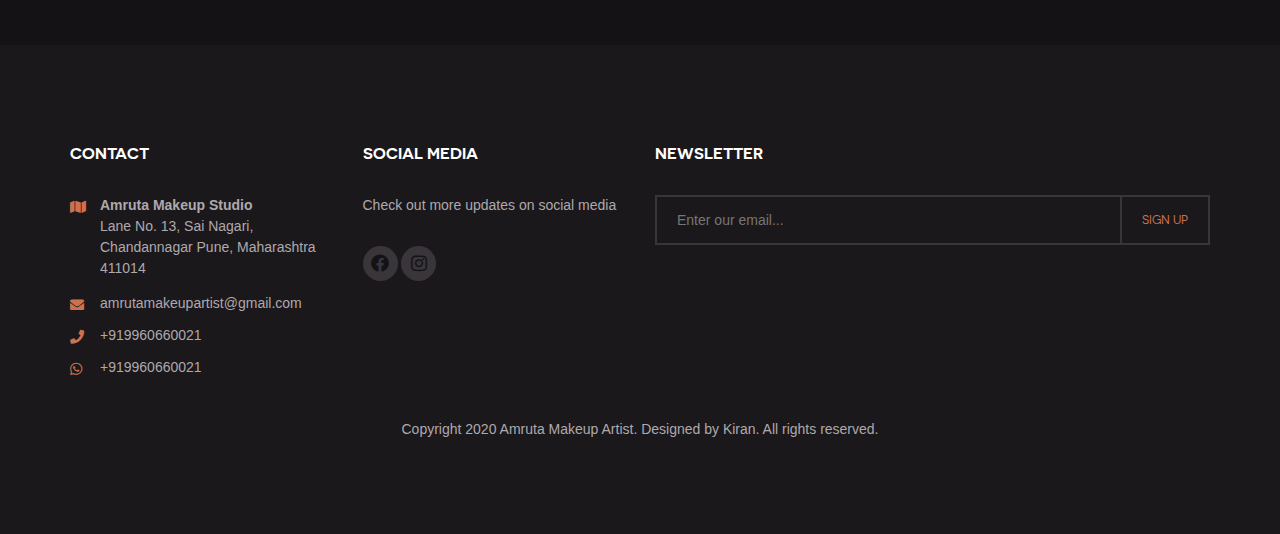
==== commit 8a4e7946: "Font awesome upgrade to 5.x" ====
--- a/Application/index.html
+++ b/Application/index.html
@@ -7,7 +7,8 @@
 		
 		<title>Amruta Makeup Artist</title>
 		<!-- Loading third party fonts -->
-		<link href="fonts/font-awesome.min.css" rel="stylesheet" type="text/css">
+		<!-- <link href="fonts/font-awesome.min.css" rel="stylesheet" type="text/css"> -->
+		<link href="fonts/fontawesome/css/all.min.css" rel="stylesheet" type="text/css">
 		<link href="fonts/novecento-font/novecento-font.css" rel="stylesheet" type="text/css">
 		<!-- Loading main css file -->
 		<link rel="stylesheet" href="style.css">
@@ -104,11 +105,15 @@
 								<h3 class="widget-title">Contact</h3>
 								<div class="contact-info">
 									<address>
-										<img src="images/icon-map-small.png" class="icon">
+										<!--<img src="images/icon-map-small.png" class="icon">-->
+										<i class="fa fa-map icon"></i>
 										<p><strong>Amruta Makeup Studio</strong><br/>Lane No. 13, Sai Nagari, Chandannagar Pune, Maharashtra 411014 </p>
 									</address>
-									<a href="mailto:amrutamakeupartist@gmail.com" class="mail"><img src="images/icon-envelope-small.png" class="icon">amrutamakeupartist@gmail.com</a>
-									<a href="tel:+919960660021" class="phone"><img src="images/icon-phone-small.png" class="icon">+919960660021</a>
+									<!-- <a href="mailto:amrutamakeupartist@gmail.com" class="mail"><img src="images/icon-envelope-small.png" class="icon">amrutamakeupartist@gmail.com</a> -->
+									<!-- <a href="tel:+919960660021" class="phone"><img src="images/icon-phone-small.png" class="icon">+919960660021</a> -->
+									<a href="mailto:amrutamakeupartist@gmail.com" class="mail"><i class="fa fa-envelope icon"></i>amrutamakeupartist@gmail.com</a>
+									<a href="tel:+919960660021" class="phone"><i class="fa fa-phone icon"></i>+919960660021</a>
+									<a href="whatsapp://send?phone=+919960660021" class="phone"><i class="fab fa-whatsapp icon"></i>+919960660021</a>
 								</div>
 							</div>
 						</div>
@@ -117,8 +122,8 @@
 								<h3 class="widget-title">Social Media</h3>
 								<p>Check out more updates on social media</p>
 								<div class="social-links">
-									<a href="https://www.facebook.com/Amruta-Makeup-Artist-1455176834803331/"><i class="fa fa-facebook"></i></a>
-									<a href="https://www.instagram.com/explore/locations/1455176834803331/amruta-makeup-artist/"><i class="fa fa-instagram"></i></a>
+									<a href="https://www.facebook.com/Amruta-Makeup-Artist-1455176834803331/"><i class="fab fa-facebook"></i></a>
+									<a href="https://www.instagram.com/explore/locations/1455176834803331/amruta-makeup-artist/"><i class="fab fa-instagram"></i></a>
 									<!--
 									<a href="#"><i class="fa fa-google-plus"></i></a>
 									<a href="#"><i class="fa fa-pinterest"></i></a>
--- a/Application/fonts/fontawesome/css/all.min.css
+++ b/Application/fonts/fontawesome/css/all.min.css
@@ -0,0 +1,5 @@
+/*!
+ * Font Awesome Free 5.13.0 by @fontawesome - https://fontawesome.com
+ * License - https://fontawesome.com/license/free (Icons: CC BY 4.0, Fonts: SIL OFL 1.1, Code: MIT License)
+ */
+.fa,.fab,.fad,.fal,.far,.fas{-moz-osx-font-smoothing:grayscale;-webkit-font-smoothing:antialiased;display:inline-block;font-style:normal;font-variant:normal;text-rendering:auto;line-height:1}.fa-lg{font-size:1.33333em;line-height:.75em;vertical-align:-.0667em}.fa-xs{font-size:.75em}.fa-sm{font-size:.875em}.fa-1x{font-size:1em}.fa-2x{font-size:2em}.fa-3x{font-size:3em}.fa-4x{font-size:4em}.fa-5x{font-size:5em}.fa-6x{font-size:6em}.fa-7x{font-size:7em}.fa-8x{font-size:8em}.fa-9x{font-size:9em}.fa-10x{font-size:10em}.fa-fw{text-align:center;width:1.25em}.fa-ul{list-style-type:none;margin-left:2.5em;padding-left:0}.fa-ul>li{position:relative}.fa-li{left:-2em;position:absolute;text-align:center;width:2em;line-height:inherit}.fa-border{border:.08em solid #eee;border-radius:.1em;padding:.2em .25em .15em}.fa-pull-left{float:left}.fa-pull-right{float:right}.fa.fa-pull-left,.fab.fa-pull-left,.fal.fa-pull-left,.far.fa-pull-left,.fas.fa-pull-left{margin-right:.3em}.fa.fa-pull-right,.fab.fa-pull-right,.fal.fa-pull-right,.far.fa-pull-right,.fas.fa-pull-right{margin-left:.3em}.fa-spin{-webkit-animation:fa-spin 2s linear infinite;animation:fa-spin 2s linear infinite}.fa-pulse{-webkit-animation:fa-spin 1s steps(8) infinite;animation:fa-spin 1s steps(8) infinite}@-webkit-keyframes fa-spin{0%{-webkit-transform:rotate(0deg);transform:rotate(0deg)}to{-webkit-transform:rotate(1turn);transform:rotate(1turn)}}@keyframes fa-spin{0%{-webkit-transform:rotate(0deg);transform:rotate(0deg)}to{-webkit-transform:rotate(1turn);transform:rotate(1turn)}}.fa-rotate-90{-ms-filter:"progid:DXImageTransform.Microsoft.BasicImage(rotation=1)";-webkit-transform:rotate(90deg);transform:rotate(90deg)}.fa-rotate-180{-ms-filter:"progid:DXImageTransform.Microsoft.BasicImage(rotation=2)";-webkit-transform:rotate(180deg);transform:rotate(180deg)}.fa-rotate-270{-ms-filter:"progid:DXImageTransform.Microsoft.BasicImage(rotation=3)";-webkit-transform:rotate(270deg);transform:rotate(270deg)}.fa-flip-horizontal{-ms-filter:"progid:DXImageTransform.Microsoft.BasicImage(rotation=0, mirror=1)";-webkit-transform:scaleX(-1);transform:scaleX(-1)}.fa-flip-vertical{-webkit-transform:scaleY(-1);transform:scaleY(-1)}.fa-flip-both,.fa-flip-horizontal.fa-flip-vertical,.fa-flip-vertical{-ms-filter:"progid:DXImageTransform.Microsoft.BasicImage(rotation=2, mirror=1)"}.fa-flip-both,.fa-flip-horizontal.fa-flip-vertical{-webkit-transform:scale(-1);transform:scale(-1)}:root .fa-flip-both,:root .fa-flip-horizontal,:root .fa-flip-vertical,:root .fa-rotate-90,:root .fa-rotate-180,:root .fa-rotate-270{-webkit-filter:none;filter:none}.fa-stack{display:inline-block;height:2em;line-height:2em;position:relative;vertical-align:middle;width:2.5em}.fa-stack-1x,.fa-stack-2x{left:0;position:absolute;text-align:center;width:100%}.fa-stack-1x{line-height:inherit}.fa-stack-2x{font-size:2em}.fa-inverse{color:#fff}.fa-500px:before{content:"\f26e"}.fa-accessible-icon:before{content:"\f368"}.fa-accusoft:before{content:"\f369"}.fa-acquisitions-incorporated:before{content:"\f6af"}.fa-ad:before{content:"\f641"}.fa-address-book:before{content:"\f2b9"}.fa-address-card:before{content:"\f2bb"}.fa-adjust:before{content:"\f042"}.fa-adn:before{content:"\f170"}.fa-adobe:before{content:"\f778"}.fa-adversal:before{content:"\f36a"}.fa-affiliatetheme:before{content:"\f36b"}.fa-air-freshener:before{content:"\f5d0"}.fa-airbnb:before{content:"\f834"}.fa-algolia:before{content:"\f36c"}.fa-align-center:before{content:"\f037"}.fa-align-justify:before{content:"\f039"}.fa-align-left:before{content:"\f036"}.fa-align-right:before{content:"\f038"}.fa-alipay:before{content:"\f642"}.fa-allergies:before{content:"\f461"}.fa-amazon:before{content:"\f270"}.fa-amazon-pay:before{content:"\f42c"}.fa-ambulance:before{content:"\f0f9"}.fa-american-sign-language-interpreting:before{content:"\f2a3"}.fa-amilia:before{content:"\f36d"}.fa-anchor:before{content:"\f13d"}.fa-android:before{content:"\f17b"}.fa-angellist:before{content:"\f209"}.fa-angle-double-down:before{content:"\f103"}.fa-angle-double-left:before{content:"\f100"}.fa-angle-double-right:before{content:"\f101"}.fa-angle-double-up:before{content:"\f102"}.fa-angle-down:before{content:"\f107"}.fa-angle-left:before{content:"\f104"}.fa-angle-right:before{content:"\f105"}.fa-angle-up:before{content:"\f106"}.fa-angry:before{content:"\f556"}.fa-angrycreative:before{content:"\f36e"}.fa-angular:before{content:"\f420"}.fa-ankh:before{content:"\f644"}.fa-app-store:before{content:"\f36f"}.fa-app-store-ios:before{content:"\f370"}.fa-apper:before{content:"\f371"}.fa-apple:before{content:"\f179"}.fa-apple-alt:before{content:"\f5d1"}.fa-apple-pay:before{content:"\f415"}.fa-archive:before{content:"\f187"}.fa-archway:before{content:"\f557"}.fa-arrow-alt-circle-down:before{content:"\f358"}.fa-arrow-alt-circle-left:before{content:"\f359"}.fa-arrow-alt-circle-right:before{content:"\f35a"}.fa-arrow-alt-circle-up:before{content:"\f35b"}.fa-arrow-circle-down:before{content:"\f0ab"}.fa-arrow-circle-left:before{content:"\f0a8"}.fa-arrow-circle-right:before{content:"\f0a9"}.fa-arrow-circle-up:before{content:"\f0aa"}.fa-arrow-down:before{content:"\f063"}.fa-arrow-left:before{content:"\f060"}.fa-arrow-right:before{content:"\f061"}.fa-arrow-up:before{content:"\f062"}.fa-arrows-alt:before{content:"\f0b2"}.fa-arrows-alt-h:before{content:"\f337"}.fa-arrows-alt-v:before{content:"\f338"}.fa-artstation:before{content:"\f77a"}.fa-assistive-listening-systems:before{content:"\f2a2"}.fa-asterisk:before{content:"\f069"}.fa-asymmetrik:before{content:"\f372"}.fa-at:before{content:"\f1fa"}.fa-atlas:before{content:"\f558"}.fa-atlassian:before{content:"\f77b"}.fa-atom:before{content:"\f5d2"}.fa-audible:before{content:"\f373"}.fa-audio-description:before{content:"\f29e"}.fa-autoprefixer:before{content:"\f41c"}.fa-avianex:before{content:"\f374"}.fa-aviato:before{content:"\f421"}.fa-award:before{content:"\f559"}.fa-aws:before{content:"\f375"}.fa-baby:before{content:"\f77c"}.fa-baby-carriage:before{content:"\f77d"}.fa-backspace:before{content:"\f55a"}.fa-backward:before{content:"\f04a"}.fa-bacon:before{content:"\f7e5"}.fa-bahai:before{content:"\f666"}.fa-balance-scale:before{content:"\f24e"}.fa-balance-scale-left:before{content:"\f515"}.fa-balance-scale-right:before{content:"\f516"}.fa-ban:before{content:"\f05e"}.fa-band-aid:before{content:"\f462"}.fa-bandcamp:before{content:"\f2d5"}.fa-barcode:before{content:"\f02a"}.fa-bars:before{content:"\f0c9"}.fa-baseball-ball:before{content:"\f433"}.fa-basketball-ball:before{content:"\f434"}.fa-bath:before{content:"\f2cd"}.fa-battery-empty:before{content:"\f244"}.fa-battery-full:before{content:"\f240"}.fa-battery-half:before{content:"\f242"}.fa-battery-quarter:before{content:"\f243"}.fa-battery-three-quarters:before{content:"\f241"}.fa-battle-net:before{content:"\f835"}.fa-bed:before{content:"\f236"}.fa-beer:before{content:"\f0fc"}.fa-behance:before{content:"\f1b4"}.fa-behance-square:before{content:"\f1b5"}.fa-bell:before{content:"\f0f3"}.fa-bell-slash:before{content:"\f1f6"}.fa-bezier-curve:before{content:"\f55b"}.fa-bible:before{content:"\f647"}.fa-bicycle:before{content:"\f206"}.fa-biking:before{content:"\f84a"}.fa-bimobject:before{content:"\f378"}.fa-binoculars:before{content:"\f1e5"}.fa-biohazard:before{content:"\f780"}.fa-birthday-cake:before{content:"\f1fd"}.fa-bitbucket:before{content:"\f171"}.fa-bitcoin:before{content:"\f379"}.fa-bity:before{content:"\f37a"}.fa-black-tie:before{content:"\f27e"}.fa-blackberry:before{content:"\f37b"}.fa-blender:before{content:"\f517"}.fa-blender-phone:before{content:"\f6b6"}.fa-blind:before{content:"\f29d"}.fa-blog:before{content:"\f781"}.fa-blogger:before{content:"\f37c"}.fa-blogger-b:before{content:"\f37d"}.fa-bluetooth:before{content:"\f293"}.fa-bluetooth-b:before{content:"\f294"}.fa-bold:before{content:"\f032"}.fa-bolt:before{content:"\f0e7"}.fa-bomb:before{content:"\f1e2"}.fa-bone:before{content:"\f5d7"}.fa-bong:before{content:"\f55c"}.fa-book:before{content:"\f02d"}.fa-book-dead:before{content:"\f6b7"}.fa-book-medical:before{content:"\f7e6"}.fa-book-open:before{content:"\f518"}.fa-book-reader:before{content:"\f5da"}.fa-bookmark:before{content:"\f02e"}.fa-bootstrap:before{content:"\f836"}.fa-border-all:before{content:"\f84c"}.fa-border-none:before{content:"\f850"}.fa-border-style:before{content:"\f853"}.fa-bowling-ball:before{content:"\f436"}.fa-box:before{content:"\f466"}.fa-box-open:before{content:"\f49e"}.fa-box-tissue:before{content:"\f95b"}.fa-boxes:before{content:"\f468"}.fa-braille:before{content:"\f2a1"}.fa-brain:before{content:"\f5dc"}.fa-bread-slice:before{content:"\f7ec"}.fa-briefcase:before{content:"\f0b1"}.fa-briefcase-medical:before{content:"\f469"}.fa-broadcast-tower:before{content:"\f519"}.fa-broom:before{content:"\f51a"}.fa-brush:before{content:"\f55d"}.fa-btc:before{content:"\f15a"}.fa-buffer:before{content:"\f837"}.fa-bug:before{content:"\f188"}.fa-building:before{content:"\f1ad"}.fa-bullhorn:before{content:"\f0a1"}.fa-bullseye:before{content:"\f140"}.fa-burn:before{content:"\f46a"}.fa-buromobelexperte:before{content:"\f37f"}.fa-bus:before{content:"\f207"}.fa-bus-alt:before{content:"\f55e"}.fa-business-time:before{content:"\f64a"}.fa-buy-n-large:before{content:"\f8a6"}.fa-buysellads:before{content:"\f20d"}.fa-calculator:before{content:"\f1ec"}.fa-calendar:before{content:"\f133"}.fa-calendar-alt:before{content:"\f073"}.fa-calendar-check:before{content:"\f274"}.fa-calendar-day:before{content:"\f783"}.fa-calendar-minus:before{content:"\f272"}.fa-calendar-plus:before{content:"\f271"}.fa-calendar-times:before{content:"\f273"}.fa-calendar-week:before{content:"\f784"}.fa-camera:before{content:"\f030"}.fa-camera-retro:before{content:"\f083"}.fa-campground:before{content:"\f6bb"}.fa-canadian-maple-leaf:before{content:"\f785"}.fa-candy-cane:before{content:"\f786"}.fa-cannabis:before{content:"\f55f"}.fa-capsules:before{content:"\f46b"}.fa-car:before{content:"\f1b9"}.fa-car-alt:before{content:"\f5de"}.fa-car-battery:before{content:"\f5df"}.fa-car-crash:before{content:"\f5e1"}.fa-car-side:before{content:"\f5e4"}.fa-caravan:before{content:"\f8ff"}.fa-caret-down:before{content:"\f0d7"}.fa-caret-left:before{content:"\f0d9"}.fa-caret-right:before{content:"\f0da"}.fa-caret-square-down:before{content:"\f150"}.fa-caret-square-left:before{content:"\f191"}.fa-caret-square-right:before{content:"\f152"}.fa-caret-square-up:before{content:"\f151"}.fa-caret-up:before{content:"\f0d8"}.fa-carrot:before{content:"\f787"}.fa-cart-arrow-down:before{content:"\f218"}.fa-cart-plus:before{content:"\f217"}.fa-cash-register:before{content:"\f788"}.fa-cat:before{content:"\f6be"}.fa-cc-amazon-pay:before{content:"\f42d"}.fa-cc-amex:before{content:"\f1f3"}.fa-cc-apple-pay:before{content:"\f416"}.fa-cc-diners-club:before{content:"\f24c"}.fa-cc-discover:before{content:"\f1f2"}.fa-cc-jcb:before{content:"\f24b"}.fa-cc-mastercard:before{content:"\f1f1"}.fa-cc-paypal:before{content:"\f1f4"}.fa-cc-stripe:before{content:"\f1f5"}.fa-cc-visa:before{content:"\f1f0"}.fa-centercode:before{content:"\f380"}.fa-centos:before{content:"\f789"}.fa-certificate:before{content:"\f0a3"}.fa-chair:before{content:"\f6c0"}.fa-chalkboard:before{content:"\f51b"}.fa-chalkboard-teacher:before{content:"\f51c"}.fa-charging-station:before{content:"\f5e7"}.fa-chart-area:before{content:"\f1fe"}.fa-chart-bar:before{content:"\f080"}.fa-chart-line:before{content:"\f201"}.fa-chart-pie:before{content:"\f200"}.fa-check:before{content:"\f00c"}.fa-check-circle:before{content:"\f058"}.fa-check-double:before{content:"\f560"}.fa-check-square:before{content:"\f14a"}.fa-cheese:before{content:"\f7ef"}.fa-chess:before{content:"\f439"}.fa-chess-bishop:before{content:"\f43a"}.fa-chess-board:before{content:"\f43c"}.fa-chess-king:before{content:"\f43f"}.fa-chess-knight:before{content:"\f441"}.fa-chess-pawn:before{content:"\f443"}.fa-chess-queen:before{content:"\f445"}.fa-chess-rook:before{content:"\f447"}.fa-chevron-circle-down:before{content:"\f13a"}.fa-chevron-circle-left:before{content:"\f137"}.fa-chevron-circle-right:before{content:"\f138"}.fa-chevron-circle-up:before{content:"\f139"}.fa-chevron-down:before{content:"\f078"}.fa-chevron-left:before{content:"\f053"}.fa-chevron-right:before{content:"\f054"}.fa-chevron-up:before{content:"\f077"}.fa-child:before{content:"\f1ae"}.fa-chrome:before{content:"\f268"}.fa-chromecast:before{content:"\f838"}.fa-church:before{content:"\f51d"}.fa-circle:before{content:"\f111"}.fa-circle-notch:before{content:"\f1ce"}.fa-city:before{content:"\f64f"}.fa-clinic-medical:before{content:"\f7f2"}.fa-clipboard:before{content:"\f328"}.fa-clipboard-check:before{content:"\f46c"}.fa-clipboard-list:before{content:"\f46d"}.fa-clock:before{content:"\f017"}.fa-clone:before{content:"\f24d"}.fa-closed-captioning:before{content:"\f20a"}.fa-cloud:before{content:"\f0c2"}.fa-cloud-download-alt:before{content:"\f381"}.fa-cloud-meatball:before{content:"\f73b"}.fa-cloud-moon:before{content:"\f6c3"}.fa-cloud-moon-rain:before{content:"\f73c"}.fa-cloud-rain:before{content:"\f73d"}.fa-cloud-showers-heavy:before{content:"\f740"}.fa-cloud-sun:before{content:"\f6c4"}.fa-cloud-sun-rain:before{content:"\f743"}.fa-cloud-upload-alt:before{content:"\f382"}.fa-cloudscale:before{content:"\f383"}.fa-cloudsmith:before{content:"\f384"}.fa-cloudversify:before{content:"\f385"}.fa-cocktail:before{content:"\f561"}.fa-code:before{content:"\f121"}.fa-code-branch:before{content:"\f126"}.fa-codepen:before{content:"\f1cb"}.fa-codiepie:before{content:"\f284"}.fa-coffee:before{content:"\f0f4"}.fa-cog:before{content:"\f013"}.fa-cogs:before{content:"\f085"}.fa-coins:before{content:"\f51e"}.fa-columns:before{content:"\f0db"}.fa-comment:before{content:"\f075"}.fa-comment-alt:before{content:"\f27a"}.fa-comment-dollar:before{content:"\f651"}.fa-comment-dots:before{content:"\f4ad"}.fa-comment-medical:before{content:"\f7f5"}.fa-comment-slash:before{content:"\f4b3"}.fa-comments:before{content:"\f086"}.fa-comments-dollar:before{content:"\f653"}.fa-compact-disc:before{content:"\f51f"}.fa-compass:before{content:"\f14e"}.fa-compress:before{content:"\f066"}.fa-compress-alt:before{content:"\f422"}.fa-compress-arrows-alt:before{content:"\f78c"}.fa-concierge-bell:before{content:"\f562"}.fa-confluence:before{content:"\f78d"}.fa-connectdevelop:before{content:"\f20e"}.fa-contao:before{content:"\f26d"}.fa-cookie:before{content:"\f563"}.fa-cookie-bite:before{content:"\f564"}.fa-copy:before{content:"\f0c5"}.fa-copyright:before{content:"\f1f9"}.fa-cotton-bureau:before{content:"\f89e"}.fa-couch:before{content:"\f4b8"}.fa-cpanel:before{content:"\f388"}.fa-creative-commons:before{content:"\f25e"}.fa-creative-commons-by:before{content:"\f4e7"}.fa-creative-commons-nc:before{content:"\f4e8"}.fa-creative-commons-nc-eu:before{content:"\f4e9"}.fa-creative-commons-nc-jp:before{content:"\f4ea"}.fa-creative-commons-nd:before{content:"\f4eb"}.fa-creative-commons-pd:before{content:"\f4ec"}.fa-creative-commons-pd-alt:before{content:"\f4ed"}.fa-creative-commons-remix:before{content:"\f4ee"}.fa-creative-commons-sa:before{content:"\f4ef"}.fa-creative-commons-sampling:before{content:"\f4f0"}.fa-creative-commons-sampling-plus:before{content:"\f4f1"}.fa-creative-commons-share:before{content:"\f4f2"}.fa-creative-commons-zero:before{content:"\f4f3"}.fa-credit-card:before{content:"\f09d"}.fa-critical-role:before{content:"\f6c9"}.fa-crop:before{content:"\f125"}.fa-crop-alt:before{content:"\f565"}.fa-cross:before{content:"\f654"}.fa-crosshairs:before{content:"\f05b"}.fa-crow:before{content:"\f520"}.fa-crown:before{content:"\f521"}.fa-crutch:before{content:"\f7f7"}.fa-css3:before{content:"\f13c"}.fa-css3-alt:before{content:"\f38b"}.fa-cube:before{content:"\f1b2"}.fa-cubes:before{content:"\f1b3"}.fa-cut:before{content:"\f0c4"}.fa-cuttlefish:before{content:"\f38c"}.fa-d-and-d:before{content:"\f38d"}.fa-d-and-d-beyond:before{content:"\f6ca"}.fa-dailymotion:before{content:"\f952"}.fa-dashcube:before{content:"\f210"}.fa-database:before{content:"\f1c0"}.fa-deaf:before{content:"\f2a4"}.fa-delicious:before{content:"\f1a5"}.fa-democrat:before{content:"\f747"}.fa-deploydog:before{content:"\f38e"}.fa-deskpro:before{content:"\f38f"}.fa-desktop:before{content:"\f108"}.fa-dev:before{content:"\f6cc"}.fa-deviantart:before{content:"\f1bd"}.fa-dharmachakra:before{content:"\f655"}.fa-dhl:before{content:"\f790"}.fa-diagnoses:before{content:"\f470"}.fa-diaspora:before{content:"\f791"}.fa-dice:before{content:"\f522"}.fa-dice-d20:before{content:"\f6cf"}.fa-dice-d6:before{content:"\f6d1"}.fa-dice-five:before{content:"\f523"}.fa-dice-four:before{content:"\f524"}.fa-dice-one:before{content:"\f525"}.fa-dice-six:before{content:"\f526"}.fa-dice-three:before{content:"\f527"}.fa-dice-two:before{content:"\f528"}.fa-digg:before{content:"\f1a6"}.fa-digital-ocean:before{content:"\f391"}.fa-digital-tachograph:before{content:"\f566"}.fa-directions:before{content:"\f5eb"}.fa-discord:before{content:"\f392"}.fa-discourse:before{content:"\f393"}.fa-disease:before{content:"\f7fa"}.fa-divide:before{content:"\f529"}.fa-dizzy:before{content:"\f567"}.fa-dna:before{content:"\f471"}.fa-dochub:before{content:"\f394"}.fa-docker:before{content:"\f395"}.fa-dog:before{content:"\f6d3"}.fa-dollar-sign:before{content:"\f155"}.fa-dolly:before{content:"\f472"}.fa-dolly-flatbed:before{content:"\f474"}.fa-donate:before{content:"\f4b9"}.fa-door-closed:before{content:"\f52a"}.fa-door-open:before{content:"\f52b"}.fa-dot-circle:before{content:"\f192"}.fa-dove:before{content:"\f4ba"}.fa-download:before{content:"\f019"}.fa-draft2digital:before{content:"\f396"}.fa-drafting-compass:before{content:"\f568"}.fa-dragon:before{content:"\f6d5"}.fa-draw-polygon:before{content:"\f5ee"}.fa-dribbble:before{content:"\f17d"}.fa-dribbble-square:before{content:"\f397"}.fa-dropbox:before{content:"\f16b"}.fa-drum:before{content:"\f569"}.fa-drum-steelpan:before{content:"\f56a"}.fa-drumstick-bite:before{content:"\f6d7"}.fa-drupal:before{content:"\f1a9"}.fa-dumbbell:before{content:"\f44b"}.fa-dumpster:before{content:"\f793"}.fa-dumpster-fire:before{content:"\f794"}.fa-dungeon:before{content:"\f6d9"}.fa-dyalog:before{content:"\f399"}.fa-earlybirds:before{content:"\f39a"}.fa-ebay:before{content:"\f4f4"}.fa-edge:before{content:"\f282"}.fa-edit:before{content:"\f044"}.fa-egg:before{content:"\f7fb"}.fa-eject:before{content:"\f052"}.fa-elementor:before{content:"\f430"}.fa-ellipsis-h:before{content:"\f141"}.fa-ellipsis-v:before{content:"\f142"}.fa-ello:before{content:"\f5f1"}.fa-ember:before{content:"\f423"}.fa-empire:before{content:"\f1d1"}.fa-envelope:before{content:"\f0e0"}.fa-envelope-open:before{content:"\f2b6"}.fa-envelope-open-text:before{content:"\f658"}.fa-envelope-square:before{content:"\f199"}.fa-envira:before{content:"\f299"}.fa-equals:before{content:"\f52c"}.fa-eraser:before{content:"\f12d"}.fa-erlang:before{content:"\f39d"}.fa-ethereum:before{content:"\f42e"}.fa-ethernet:before{content:"\f796"}.fa-etsy:before{content:"\f2d7"}.fa-euro-sign:before{content:"\f153"}.fa-evernote:before{content:"\f839"}.fa-exchange-alt:before{content:"\f362"}.fa-exclamation:before{content:"\f12a"}.fa-exclamation-circle:before{content:"\f06a"}.fa-exclamation-triangle:before{content:"\f071"}.fa-expand:before{content:"\f065"}.fa-expand-alt:before{content:"\f424"}.fa-expand-arrows-alt:before{content:"\f31e"}.fa-expeditedssl:before{content:"\f23e"}.fa-external-link-alt:before{content:"\f35d"}.fa-external-link-square-alt:before{content:"\f360"}.fa-eye:before{content:"\f06e"}.fa-eye-dropper:before{content:"\f1fb"}.fa-eye-slash:before{content:"\f070"}.fa-facebook:before{content:"\f09a"}.fa-facebook-f:before{content:"\f39e"}.fa-facebook-messenger:before{content:"\f39f"}.fa-facebook-square:before{content:"\f082"}.fa-fan:before{content:"\f863"}.fa-fantasy-flight-games:before{content:"\f6dc"}.fa-fast-backward:before{content:"\f049"}.fa-fast-forward:before{content:"\f050"}.fa-faucet:before{content:"\f905"}.fa-fax:before{content:"\f1ac"}.fa-feather:before{content:"\f52d"}.fa-feather-alt:before{content:"\f56b"}.fa-fedex:before{content:"\f797"}.fa-fedora:before{content:"\f798"}.fa-female:before{content:"\f182"}.fa-fighter-jet:before{content:"\f0fb"}.fa-figma:before{content:"\f799"}.fa-file:before{content:"\f15b"}.fa-file-alt:before{content:"\f15c"}.fa-file-archive:before{content:"\f1c6"}.fa-file-audio:before{content:"\f1c7"}.fa-file-code:before{content:"\f1c9"}.fa-file-contract:before{content:"\f56c"}.fa-file-csv:before{content:"\f6dd"}.fa-file-download:before{content:"\f56d"}.fa-file-excel:before{content:"\f1c3"}.fa-file-export:before{content:"\f56e"}.fa-file-image:before{content:"\f1c5"}.fa-file-import:before{content:"\f56f"}.fa-file-invoice:before{content:"\f570"}.fa-file-invoice-dollar:before{content:"\f571"}.fa-file-medical:before{content:"\f477"}.fa-file-medical-alt:before{content:"\f478"}.fa-file-pdf:before{content:"\f1c1"}.fa-file-powerpoint:before{content:"\f1c4"}.fa-file-prescription:before{content:"\f572"}.fa-file-signature:before{content:"\f573"}.fa-file-upload:before{content:"\f574"}.fa-file-video:before{content:"\f1c8"}.fa-file-word:before{content:"\f1c2"}.fa-fill:before{content:"\f575"}.fa-fill-drip:before{content:"\f576"}.fa-film:before{content:"\f008"}.fa-filter:before{content:"\f0b0"}.fa-fingerprint:before{content:"\f577"}.fa-fire:before{content:"\f06d"}.fa-fire-alt:before{content:"\f7e4"}.fa-fire-extinguisher:before{content:"\f134"}.fa-firefox:before{content:"\f269"}.fa-firefox-browser:before{content:"\f907"}.fa-first-aid:before{content:"\f479"}.fa-first-order:before{content:"\f2b0"}.fa-first-order-alt:before{content:"\f50a"}.fa-firstdraft:before{content:"\f3a1"}.fa-fish:before{content:"\f578"}.fa-fist-raised:before{content:"\f6de"}.fa-flag:before{content:"\f024"}.fa-flag-checkered:before{content:"\f11e"}.fa-flag-usa:before{content:"\f74d"}.fa-flask:before{content:"\f0c3"}.fa-flickr:before{content:"\f16e"}.fa-flipboard:before{content:"\f44d"}.fa-flushed:before{content:"\f579"}.fa-fly:before{content:"\f417"}.fa-folder:before{content:"\f07b"}.fa-folder-minus:before{content:"\f65d"}.fa-folder-open:before{content:"\f07c"}.fa-folder-plus:before{content:"\f65e"}.fa-font:before{content:"\f031"}.fa-font-awesome:before{content:"\f2b4"}.fa-font-awesome-alt:before{content:"\f35c"}.fa-font-awesome-flag:before{content:"\f425"}.fa-font-awesome-logo-full:before{content:"\f4e6"}.fa-fonticons:before{content:"\f280"}.fa-fonticons-fi:before{content:"\f3a2"}.fa-football-ball:before{content:"\f44e"}.fa-fort-awesome:before{content:"\f286"}.fa-fort-awesome-alt:before{content:"\f3a3"}.fa-forumbee:before{content:"\f211"}.fa-forward:before{content:"\f04e"}.fa-foursquare:before{content:"\f180"}.fa-free-code-camp:before{content:"\f2c5"}.fa-freebsd:before{content:"\f3a4"}.fa-frog:before{content:"\f52e"}.fa-frown:before{content:"\f119"}.fa-frown-open:before{content:"\f57a"}.fa-fulcrum:before{content:"\f50b"}.fa-funnel-dollar:before{content:"\f662"}.fa-futbol:before{content:"\f1e3"}.fa-galactic-republic:before{content:"\f50c"}.fa-galactic-senate:before{content:"\f50d"}.fa-gamepad:before{content:"\f11b"}.fa-gas-pump:before{content:"\f52f"}.fa-gavel:before{content:"\f0e3"}.fa-gem:before{content:"\f3a5"}.fa-genderless:before{content:"\f22d"}.fa-get-pocket:before{content:"\f265"}.fa-gg:before{content:"\f260"}.fa-gg-circle:before{content:"\f261"}.fa-ghost:before{content:"\f6e2"}.fa-gift:before{content:"\f06b"}.fa-gifts:before{content:"\f79c"}.fa-git:before{content:"\f1d3"}.fa-git-alt:before{content:"\f841"}.fa-git-square:before{content:"\f1d2"}.fa-github:before{content:"\f09b"}.fa-github-alt:before{content:"\f113"}.fa-github-square:before{content:"\f092"}.fa-gitkraken:before{content:"\f3a6"}.fa-gitlab:before{content:"\f296"}.fa-gitter:before{content:"\f426"}.fa-glass-cheers:before{content:"\f79f"}.fa-glass-martini:before{content:"\f000"}.fa-glass-martini-alt:before{content:"\f57b"}.fa-glass-whiskey:before{content:"\f7a0"}.fa-glasses:before{content:"\f530"}.fa-glide:before{content:"\f2a5"}.fa-glide-g:before{content:"\f2a6"}.fa-globe:before{content:"\f0ac"}.fa-globe-africa:before{content:"\f57c"}.fa-globe-americas:before{content:"\f57d"}.fa-globe-asia:before{content:"\f57e"}.fa-globe-europe:before{content:"\f7a2"}.fa-gofore:before{content:"\f3a7"}.fa-golf-ball:before{content:"\f450"}.fa-goodreads:before{content:"\f3a8"}.fa-goodreads-g:before{content:"\f3a9"}.fa-google:before{content:"\f1a0"}.fa-google-drive:before{content:"\f3aa"}.fa-google-play:before{content:"\f3ab"}.fa-google-plus:before{content:"\f2b3"}.fa-google-plus-g:before{content:"\f0d5"}.fa-google-plus-square:before{content:"\f0d4"}.fa-google-wallet:before{content:"\f1ee"}.fa-gopuram:before{content:"\f664"}.fa-graduation-cap:before{content:"\f19d"}.fa-gratipay:before{content:"\f184"}.fa-grav:before{content:"\f2d6"}.fa-greater-than:before{content:"\f531"}.fa-greater-than-equal:before{content:"\f532"}.fa-grimace:before{content:"\f57f"}.fa-grin:before{content:"\f580"}.fa-grin-alt:before{content:"\f581"}.fa-grin-beam:before{content:"\f582"}.fa-grin-beam-sweat:before{content:"\f583"}.fa-grin-hearts:before{content:"\f584"}.fa-grin-squint:before{content:"\f585"}.fa-grin-squint-tears:before{content:"\f586"}.fa-grin-stars:before{content:"\f587"}.fa-grin-tears:before{content:"\f588"}.fa-grin-tongue:before{content:"\f589"}.fa-grin-tongue-squint:before{content:"\f58a"}.fa-grin-tongue-wink:before{content:"\f58b"}.fa-grin-wink:before{content:"\f58c"}.fa-grip-horizontal:before{content:"\f58d"}.fa-grip-lines:before{content:"\f7a4"}.fa-grip-lines-vertical:before{content:"\f7a5"}.fa-grip-vertical:before{content:"\f58e"}.fa-gripfire:before{content:"\f3ac"}.fa-grunt:before{content:"\f3ad"}.fa-guitar:before{content:"\f7a6"}.fa-gulp:before{content:"\f3ae"}.fa-h-square:before{content:"\f0fd"}.fa-hacker-news:before{content:"\f1d4"}.fa-hacker-news-square:before{content:"\f3af"}.fa-hackerrank:before{content:"\f5f7"}.fa-hamburger:before{content:"\f805"}.fa-hammer:before{content:"\f6e3"}.fa-hamsa:before{content:"\f665"}.fa-hand-holding:before{content:"\f4bd"}.fa-hand-holding-heart:before{content:"\f4be"}.fa-hand-holding-medical:before{content:"\f95c"}.fa-hand-holding-usd:before{content:"\f4c0"}.fa-hand-holding-water:before{content:"\f4c1"}.fa-hand-lizard:before{content:"\f258"}.fa-hand-middle-finger:before{content:"\f806"}.fa-hand-paper:before{content:"\f256"}.fa-hand-peace:before{content:"\f25b"}.fa-hand-point-down:before{content:"\f0a7"}.fa-hand-point-left:before{content:"\f0a5"}.fa-hand-point-right:before{content:"\f0a4"}.fa-hand-point-up:before{content:"\f0a6"}.fa-hand-pointer:before{content:"\f25a"}.fa-hand-rock:before{content:"\f255"}.fa-hand-scissors:before{content:"\f257"}.fa-hand-sparkles:before{content:"\f95d"}.fa-hand-spock:before{content:"\f259"}.fa-hands:before{content:"\f4c2"}.fa-hands-helping:before{content:"\f4c4"}.fa-hands-wash:before{content:"\f95e"}.fa-handshake:before{content:"\f2b5"}.fa-handshake-alt-slash:before{content:"\f95f"}.fa-handshake-slash:before{content:"\f960"}.fa-hanukiah:before{content:"\f6e6"}.fa-hard-hat:before{content:"\f807"}.fa-hashtag:before{content:"\f292"}.fa-hat-cowboy:before{content:"\f8c0"}.fa-hat-cowboy-side:before{content:"\f8c1"}.fa-hat-wizard:before{content:"\f6e8"}.fa-hdd:before{content:"\f0a0"}.fa-head-side-cough:before{content:"\f961"}.fa-head-side-cough-slash:before{content:"\f962"}.fa-head-side-mask:before{content:"\f963"}.fa-head-side-virus:before{content:"\f964"}.fa-heading:before{content:"\f1dc"}.fa-headphones:before{content:"\f025"}.fa-headphones-alt:before{content:"\f58f"}.fa-headset:before{content:"\f590"}.fa-heart:before{content:"\f004"}.fa-heart-broken:before{content:"\f7a9"}.fa-heartbeat:before{content:"\f21e"}.fa-helicopter:before{content:"\f533"}.fa-highlighter:before{content:"\f591"}.fa-hiking:before{content:"\f6ec"}.fa-hippo:before{content:"\f6ed"}.fa-hips:before{content:"\f452"}.fa-hire-a-helper:before{content:"\f3b0"}.fa-history:before{content:"\f1da"}.fa-hockey-puck:before{content:"\f453"}.fa-holly-berry:before{content:"\f7aa"}.fa-home:before{content:"\f015"}.fa-hooli:before{content:"\f427"}.fa-hornbill:before{content:"\f592"}.fa-horse:before{content:"\f6f0"}.fa-horse-head:before{content:"\f7ab"}.fa-hospital:before{content:"\f0f8"}.fa-hospital-alt:before{content:"\f47d"}.fa-hospital-symbol:before{content:"\f47e"}.fa-hospital-user:before{content:"\f80d"}.fa-hot-tub:before{content:"\f593"}.fa-hotdog:before{content:"\f80f"}.fa-hotel:before{content:"\f594"}.fa-hotjar:before{content:"\f3b1"}.fa-hourglass:before{content:"\f254"}.fa-hourglass-end:before{content:"\f253"}.fa-hourglass-half:before{content:"\f252"}.fa-hourglass-start:before{content:"\f251"}.fa-house-damage:before{content:"\f6f1"}.fa-house-user:before{content:"\f965"}.fa-houzz:before{content:"\f27c"}.fa-hryvnia:before{content:"\f6f2"}.fa-html5:before{content:"\f13b"}.fa-hubspot:before{content:"\f3b2"}.fa-i-cursor:before{content:"\f246"}.fa-ice-cream:before{content:"\f810"}.fa-icicles:before{content:"\f7ad"}.fa-icons:before{content:"\f86d"}.fa-id-badge:before{content:"\f2c1"}.fa-id-card:before{content:"\f2c2"}.fa-id-card-alt:before{content:"\f47f"}.fa-ideal:before{content:"\f913"}.fa-igloo:before{content:"\f7ae"}.fa-image:before{content:"\f03e"}.fa-images:before{content:"\f302"}.fa-imdb:before{content:"\f2d8"}.fa-inbox:before{content:"\f01c"}.fa-indent:before{content:"\f03c"}.fa-industry:before{content:"\f275"}.fa-infinity:before{content:"\f534"}.fa-info:before{content:"\f129"}.fa-info-circle:before{content:"\f05a"}.fa-instagram:before{content:"\f16d"}.fa-instagram-square:before{content:"\f955"}.fa-intercom:before{content:"\f7af"}.fa-internet-explorer:before{content:"\f26b"}.fa-invision:before{content:"\f7b0"}.fa-ioxhost:before{content:"\f208"}.fa-italic:before{content:"\f033"}.fa-itch-io:before{content:"\f83a"}.fa-itunes:before{content:"\f3b4"}.fa-itunes-note:before{content:"\f3b5"}.fa-java:before{content:"\f4e4"}.fa-jedi:before{content:"\f669"}.fa-jedi-order:before{content:"\f50e"}.fa-jenkins:before{content:"\f3b6"}.fa-jira:before{content:"\f7b1"}.fa-joget:before{content:"\f3b7"}.fa-joint:before{content:"\f595"}.fa-joomla:before{content:"\f1aa"}.fa-journal-whills:before{content:"\f66a"}.fa-js:before{content:"\f3b8"}.fa-js-square:before{content:"\f3b9"}.fa-jsfiddle:before{content:"\f1cc"}.fa-kaaba:before{content:"\f66b"}.fa-kaggle:before{content:"\f5fa"}.fa-key:before{content:"\f084"}.fa-keybase:before{content:"\f4f5"}.fa-keyboard:before{content:"\f11c"}.fa-keycdn:before{content:"\f3ba"}.fa-khanda:before{content:"\f66d"}.fa-kickstarter:before{content:"\f3bb"}.fa-kickstarter-k:before{content:"\f3bc"}.fa-kiss:before{content:"\f596"}.fa-kiss-beam:before{content:"\f597"}.fa-kiss-wink-heart:before{content:"\f598"}.fa-kiwi-bird:before{content:"\f535"}.fa-korvue:before{content:"\f42f"}.fa-landmark:before{content:"\f66f"}.fa-language:before{content:"\f1ab"}.fa-laptop:before{content:"\f109"}.fa-laptop-code:before{content:"\f5fc"}.fa-laptop-house:before{content:"\f966"}.fa-laptop-medical:before{content:"\f812"}.fa-laravel:before{content:"\f3bd"}.fa-lastfm:before{content:"\f202"}.fa-lastfm-square:before{content:"\f203"}.fa-laugh:before{content:"\f599"}.fa-laugh-beam:before{content:"\f59a"}.fa-laugh-squint:before{content:"\f59b"}.fa-laugh-wink:before{content:"\f59c"}.fa-layer-group:before{content:"\f5fd"}.fa-leaf:before{content:"\f06c"}.fa-leanpub:before{content:"\f212"}.fa-lemon:before{content:"\f094"}.fa-less:before{content:"\f41d"}.fa-less-than:before{content:"\f536"}.fa-less-than-equal:before{content:"\f537"}.fa-level-down-alt:before{content:"\f3be"}.fa-level-up-alt:before{content:"\f3bf"}.fa-life-ring:before{content:"\f1cd"}.fa-lightbulb:before{content:"\f0eb"}.fa-line:before{content:"\f3c0"}.fa-link:before{content:"\f0c1"}.fa-linkedin:before{content:"\f08c"}.fa-linkedin-in:before{content:"\f0e1"}.fa-linode:before{content:"\f2b8"}.fa-linux:before{content:"\f17c"}.fa-lira-sign:before{content:"\f195"}.fa-list:before{content:"\f03a"}.fa-list-alt:before{content:"\f022"}.fa-list-ol:before{content:"\f0cb"}.fa-list-ul:before{content:"\f0ca"}.fa-location-arrow:before{content:"\f124"}.fa-lock:before{content:"\f023"}.fa-lock-open:before{content:"\f3c1"}.fa-long-arrow-alt-down:before{content:"\f309"}.fa-long-arrow-alt-left:before{content:"\f30a"}.fa-long-arrow-alt-right:before{content:"\f30b"}.fa-long-arrow-alt-up:before{content:"\f30c"}.fa-low-vision:before{content:"\f2a8"}.fa-luggage-cart:before{content:"\f59d"}.fa-lungs:before{content:"\f604"}.fa-lungs-virus:before{content:"\f967"}.fa-lyft:before{content:"\f3c3"}.fa-magento:before{content:"\f3c4"}.fa-magic:before{content:"\f0d0"}.fa-magnet:before{content:"\f076"}.fa-mail-bulk:before{content:"\f674"}.fa-mailchimp:before{content:"\f59e"}.fa-male:before{content:"\f183"}.fa-mandalorian:before{content:"\f50f"}.fa-map:before{content:"\f279"}.fa-map-marked:before{content:"\f59f"}.fa-map-marked-alt:before{content:"\f5a0"}.fa-map-marker:before{content:"\f041"}.fa-map-marker-alt:before{content:"\f3c5"}.fa-map-pin:before{content:"\f276"}.fa-map-signs:before{content:"\f277"}.fa-markdown:before{content:"\f60f"}.fa-marker:before{content:"\f5a1"}.fa-mars:before{content:"\f222"}.fa-mars-double:before{content:"\f227"}.fa-mars-stroke:before{content:"\f229"}.fa-mars-stroke-h:before{content:"\f22b"}.fa-mars-stroke-v:before{content:"\f22a"}.fa-mask:before{content:"\f6fa"}.fa-mastodon:before{content:"\f4f6"}.fa-maxcdn:before{content:"\f136"}.fa-mdb:before{content:"\f8ca"}.fa-medal:before{content:"\f5a2"}.fa-medapps:before{content:"\f3c6"}.fa-medium:before{content:"\f23a"}.fa-medium-m:before{content:"\f3c7"}.fa-medkit:before{content:"\f0fa"}.fa-medrt:before{content:"\f3c8"}.fa-meetup:before{content:"\f2e0"}.fa-megaport:before{content:"\f5a3"}.fa-meh:before{content:"\f11a"}.fa-meh-blank:before{content:"\f5a4"}.fa-meh-rolling-eyes:before{content:"\f5a5"}.fa-memory:before{content:"\f538"}.fa-mendeley:before{content:"\f7b3"}.fa-menorah:before{content:"\f676"}.fa-mercury:before{content:"\f223"}.fa-meteor:before{content:"\f753"}.fa-microblog:before{content:"\f91a"}.fa-microchip:before{content:"\f2db"}.fa-microphone:before{content:"\f130"}.fa-microphone-alt:before{content:"\f3c9"}.fa-microphone-alt-slash:before{content:"\f539"}.fa-microphone-slash:before{content:"\f131"}.fa-microscope:before{content:"\f610"}.fa-microsoft:before{content:"\f3ca"}.fa-minus:before{content:"\f068"}.fa-minus-circle:before{content:"\f056"}.fa-minus-square:before{content:"\f146"}.fa-mitten:before{content:"\f7b5"}.fa-mix:before{content:"\f3cb"}.fa-mixcloud:before{content:"\f289"}.fa-mixer:before{content:"\f956"}.fa-mizuni:before{content:"\f3cc"}.fa-mobile:before{content:"\f10b"}.fa-mobile-alt:before{content:"\f3cd"}.fa-modx:before{content:"\f285"}.fa-monero:before{content:"\f3d0"}.fa-money-bill:before{content:"\f0d6"}.fa-money-bill-alt:before{content:"\f3d1"}.fa-money-bill-wave:before{content:"\f53a"}.fa-money-bill-wave-alt:before{content:"\f53b"}.fa-money-check:before{content:"\f53c"}.fa-money-check-alt:before{content:"\f53d"}.fa-monument:before{content:"\f5a6"}.fa-moon:before{content:"\f186"}.fa-mortar-pestle:before{content:"\f5a7"}.fa-mosque:before{content:"\f678"}.fa-motorcycle:before{content:"\f21c"}.fa-mountain:before{content:"\f6fc"}.fa-mouse:before{content:"\f8cc"}.fa-mouse-pointer:before{content:"\f245"}.fa-mug-hot:before{content:"\f7b6"}.fa-music:before{content:"\f001"}.fa-napster:before{content:"\f3d2"}.fa-neos:before{content:"\f612"}.fa-network-wired:before{content:"\f6ff"}.fa-neuter:before{content:"\f22c"}.fa-newspaper:before{content:"\f1ea"}.fa-nimblr:before{content:"\f5a8"}.fa-node:before{content:"\f419"}.fa-node-js:before{content:"\f3d3"}.fa-not-equal:before{content:"\f53e"}.fa-notes-medical:before{content:"\f481"}.fa-npm:before{content:"\f3d4"}.fa-ns8:before{content:"\f3d5"}.fa-nutritionix:before{content:"\f3d6"}.fa-object-group:before{content:"\f247"}.fa-object-ungroup:before{content:"\f248"}.fa-odnoklassniki:before{content:"\f263"}.fa-odnoklassniki-square:before{content:"\f264"}.fa-oil-can:before{content:"\f613"}.fa-old-republic:before{content:"\f510"}.fa-om:before{content:"\f679"}.fa-opencart:before{content:"\f23d"}.fa-openid:before{content:"\f19b"}.fa-opera:before{content:"\f26a"}.fa-optin-monster:before{content:"\f23c"}.fa-orcid:before{content:"\f8d2"}.fa-osi:before{content:"\f41a"}.fa-otter:before{content:"\f700"}.fa-outdent:before{content:"\f03b"}.fa-page4:before{content:"\f3d7"}.fa-pagelines:before{content:"\f18c"}.fa-pager:before{content:"\f815"}.fa-paint-brush:before{content:"\f1fc"}.fa-paint-roller:before{content:"\f5aa"}.fa-palette:before{content:"\f53f"}.fa-palfed:before{content:"\f3d8"}.fa-pallet:before{content:"\f482"}.fa-paper-plane:before{content:"\f1d8"}.fa-paperclip:before{content:"\f0c6"}.fa-parachute-box:before{content:"\f4cd"}.fa-paragraph:before{content:"\f1dd"}.fa-parking:before{content:"\f540"}.fa-passport:before{content:"\f5ab"}.fa-pastafarianism:before{content:"\f67b"}.fa-paste:before{content:"\f0ea"}.fa-patreon:before{content:"\f3d9"}.fa-pause:before{content:"\f04c"}.fa-pause-circle:before{content:"\f28b"}.fa-paw:before{content:"\f1b0"}.fa-paypal:before{content:"\f1ed"}.fa-peace:before{content:"\f67c"}.fa-pen:before{content:"\f304"}.fa-pen-alt:before{content:"\f305"}.fa-pen-fancy:before{content:"\f5ac"}.fa-pen-nib:before{content:"\f5ad"}.fa-pen-square:before{content:"\f14b"}.fa-pencil-alt:before{content:"\f303"}.fa-pencil-ruler:before{content:"\f5ae"}.fa-penny-arcade:before{content:"\f704"}.fa-people-arrows:before{content:"\f968"}.fa-people-carry:before{content:"\f4ce"}.fa-pepper-hot:before{content:"\f816"}.fa-percent:before{content:"\f295"}.fa-percentage:before{content:"\f541"}.fa-periscope:before{content:"\f3da"}.fa-person-booth:before{content:"\f756"}.fa-phabricator:before{content:"\f3db"}.fa-phoenix-framework:before{content:"\f3dc"}.fa-phoenix-squadron:before{content:"\f511"}.fa-phone:before{content:"\f095"}.fa-phone-alt:before{content:"\f879"}.fa-phone-slash:before{content:"\f3dd"}.fa-phone-square:before{content:"\f098"}.fa-phone-square-alt:before{content:"\f87b"}.fa-phone-volume:before{content:"\f2a0"}.fa-photo-video:before{content:"\f87c"}.fa-php:before{content:"\f457"}.fa-pied-piper:before{content:"\f2ae"}.fa-pied-piper-alt:before{content:"\f1a8"}.fa-pied-piper-hat:before{content:"\f4e5"}.fa-pied-piper-pp:before{content:"\f1a7"}.fa-pied-piper-square:before{content:"\f91e"}.fa-piggy-bank:before{content:"\f4d3"}.fa-pills:before{content:"\f484"}.fa-pinterest:before{content:"\f0d2"}.fa-pinterest-p:before{content:"\f231"}.fa-pinterest-square:before{content:"\f0d3"}.fa-pizza-slice:before{content:"\f818"}.fa-place-of-worship:before{content:"\f67f"}.fa-plane:before{content:"\f072"}.fa-plane-arrival:before{content:"\f5af"}.fa-plane-departure:before{content:"\f5b0"}.fa-plane-slash:before{content:"\f969"}.fa-play:before{content:"\f04b"}.fa-play-circle:before{content:"\f144"}.fa-playstation:before{content:"\f3df"}.fa-plug:before{content:"\f1e6"}.fa-plus:before{content:"\f067"}.fa-plus-circle:before{content:"\f055"}.fa-plus-square:before{content:"\f0fe"}.fa-podcast:before{content:"\f2ce"}.fa-poll:before{content:"\f681"}.fa-poll-h:before{content:"\f682"}.fa-poo:before{content:"\f2fe"}.fa-poo-storm:before{content:"\f75a"}.fa-poop:before{content:"\f619"}.fa-portrait:before{content:"\f3e0"}.fa-pound-sign:before{content:"\f154"}.fa-power-off:before{content:"\f011"}.fa-pray:before{content:"\f683"}.fa-praying-hands:before{content:"\f684"}.fa-prescription:before{content:"\f5b1"}.fa-prescription-bottle:before{content:"\f485"}.fa-prescription-bottle-alt:before{content:"\f486"}.fa-print:before{content:"\f02f"}.fa-procedures:before{content:"\f487"}.fa-product-hunt:before{content:"\f288"}.fa-project-diagram:before{content:"\f542"}.fa-pump-medical:before{content:"\f96a"}.fa-pump-soap:before{content:"\f96b"}.fa-pushed:before{content:"\f3e1"}.fa-puzzle-piece:before{content:"\f12e"}.fa-python:before{content:"\f3e2"}.fa-qq:before{content:"\f1d6"}.fa-qrcode:before{content:"\f029"}.fa-question:before{content:"\f128"}.fa-question-circle:before{content:"\f059"}.fa-quidditch:before{content:"\f458"}.fa-quinscape:before{content:"\f459"}.fa-quora:before{content:"\f2c4"}.fa-quote-left:before{content:"\f10d"}.fa-quote-right:before{content:"\f10e"}.fa-quran:before{content:"\f687"}.fa-r-project:before{content:"\f4f7"}.fa-radiation:before{content:"\f7b9"}.fa-radiation-alt:before{content:"\f7ba"}.fa-rainbow:before{content:"\f75b"}.fa-random:before{content:"\f074"}.fa-raspberry-pi:before{content:"\f7bb"}.fa-ravelry:before{content:"\f2d9"}.fa-react:before{content:"\f41b"}.fa-reacteurope:before{content:"\f75d"}.fa-readme:before{content:"\f4d5"}.fa-rebel:before{content:"\f1d0"}.fa-receipt:before{content:"\f543"}.fa-record-vinyl:before{content:"\f8d9"}.fa-recycle:before{content:"\f1b8"}.fa-red-river:before{content:"\f3e3"}.fa-reddit:before{content:"\f1a1"}.fa-reddit-alien:before{content:"\f281"}.fa-reddit-square:before{content:"\f1a2"}.fa-redhat:before{content:"\f7bc"}.fa-redo:before{content:"\f01e"}.fa-redo-alt:before{content:"\f2f9"}.fa-registered:before{content:"\f25d"}.fa-remove-format:before{content:"\f87d"}.fa-renren:before{content:"\f18b"}.fa-reply:before{content:"\f3e5"}.fa-reply-all:before{content:"\f122"}.fa-replyd:before{content:"\f3e6"}.fa-republican:before{content:"\f75e"}.fa-researchgate:before{content:"\f4f8"}.fa-resolving:before{content:"\f3e7"}.fa-restroom:before{content:"\f7bd"}.fa-retweet:before{content:"\f079"}.fa-rev:before{content:"\f5b2"}.fa-ribbon:before{content:"\f4d6"}.fa-ring:before{content:"\f70b"}.fa-road:before{content:"\f018"}.fa-robot:before{content:"\f544"}.fa-rocket:before{content:"\f135"}.fa-rocketchat:before{content:"\f3e8"}.fa-rockrms:before{content:"\f3e9"}.fa-route:before{content:"\f4d7"}.fa-rss:before{content:"\f09e"}.fa-rss-square:before{content:"\f143"}.fa-ruble-sign:before{content:"\f158"}.fa-ruler:before{content:"\f545"}.fa-ruler-combined:before{content:"\f546"}.fa-ruler-horizontal:before{content:"\f547"}.fa-ruler-vertical:before{content:"\f548"}.fa-running:before{content:"\f70c"}.fa-rupee-sign:before{content:"\f156"}.fa-sad-cry:before{content:"\f5b3"}.fa-sad-tear:before{content:"\f5b4"}.fa-safari:before{content:"\f267"}.fa-salesforce:before{content:"\f83b"}.fa-sass:before{content:"\f41e"}.fa-satellite:before{content:"\f7bf"}.fa-satellite-dish:before{content:"\f7c0"}.fa-save:before{content:"\f0c7"}.fa-schlix:before{content:"\f3ea"}.fa-school:before{content:"\f549"}.fa-screwdriver:before{content:"\f54a"}.fa-scribd:before{content:"\f28a"}.fa-scroll:before{content:"\f70e"}.fa-sd-card:before{content:"\f7c2"}.fa-search:before{content:"\f002"}.fa-search-dollar:before{content:"\f688"}.fa-search-location:before{content:"\f689"}.fa-search-minus:before{content:"\f010"}.fa-search-plus:before{content:"\f00e"}.fa-searchengin:before{content:"\f3eb"}.fa-seedling:before{content:"\f4d8"}.fa-sellcast:before{content:"\f2da"}.fa-sellsy:before{content:"\f213"}.fa-server:before{content:"\f233"}.fa-servicestack:before{content:"\f3ec"}.fa-shapes:before{content:"\f61f"}.fa-share:before{content:"\f064"}.fa-share-alt:before{content:"\f1e0"}.fa-share-alt-square:before{content:"\f1e1"}.fa-share-square:before{content:"\f14d"}.fa-shekel-sign:before{content:"\f20b"}.fa-shield-alt:before{content:"\f3ed"}.fa-shield-virus:before{content:"\f96c"}.fa-ship:before{content:"\f21a"}.fa-shipping-fast:before{content:"\f48b"}.fa-shirtsinbulk:before{content:"\f214"}.fa-shoe-prints:before{content:"\f54b"}.fa-shopify:before{content:"\f957"}.fa-shopping-bag:before{content:"\f290"}.fa-shopping-basket:before{content:"\f291"}.fa-shopping-cart:before{content:"\f07a"}.fa-shopware:before{content:"\f5b5"}.fa-shower:before{content:"\f2cc"}.fa-shuttle-van:before{content:"\f5b6"}.fa-sign:before{content:"\f4d9"}.fa-sign-in-alt:before{content:"\f2f6"}.fa-sign-language:before{content:"\f2a7"}.fa-sign-out-alt:before{content:"\f2f5"}.fa-signal:before{content:"\f012"}.fa-signature:before{content:"\f5b7"}.fa-sim-card:before{content:"\f7c4"}.fa-simplybuilt:before{content:"\f215"}.fa-sistrix:before{content:"\f3ee"}.fa-sitemap:before{content:"\f0e8"}.fa-sith:before{content:"\f512"}.fa-skating:before{content:"\f7c5"}.fa-sketch:before{content:"\f7c6"}.fa-skiing:before{content:"\f7c9"}.fa-skiing-nordic:before{content:"\f7ca"}.fa-skull:before{content:"\f54c"}.fa-skull-crossbones:before{content:"\f714"}.fa-skyatlas:before{content:"\f216"}.fa-skype:before{content:"\f17e"}.fa-slack:before{content:"\f198"}.fa-slack-hash:before{content:"\f3ef"}.fa-slash:before{content:"\f715"}.fa-sleigh:before{content:"\f7cc"}.fa-sliders-h:before{content:"\f1de"}.fa-slideshare:before{content:"\f1e7"}.fa-smile:before{content:"\f118"}.fa-smile-beam:before{content:"\f5b8"}.fa-smile-wink:before{content:"\f4da"}.fa-smog:before{content:"\f75f"}.fa-smoking:before{content:"\f48d"}.fa-smoking-ban:before{content:"\f54d"}.fa-sms:before{content:"\f7cd"}.fa-snapchat:before{content:"\f2ab"}.fa-snapchat-ghost:before{content:"\f2ac"}.fa-snapchat-square:before{content:"\f2ad"}.fa-snowboarding:before{content:"\f7ce"}.fa-snowflake:before{content:"\f2dc"}.fa-snowman:before{content:"\f7d0"}.fa-snowplow:before{content:"\f7d2"}.fa-soap:before{content:"\f96e"}.fa-socks:before{content:"\f696"}.fa-solar-panel:before{content:"\f5ba"}.fa-sort:before{content:"\f0dc"}.fa-sort-alpha-down:before{content:"\f15d"}.fa-sort-alpha-down-alt:before{content:"\f881"}.fa-sort-alpha-up:before{content:"\f15e"}.fa-sort-alpha-up-alt:before{content:"\f882"}.fa-sort-amount-down:before{content:"\f160"}.fa-sort-amount-down-alt:before{content:"\f884"}.fa-sort-amount-up:before{content:"\f161"}.fa-sort-amount-up-alt:before{content:"\f885"}.fa-sort-down:before{content:"\f0dd"}.fa-sort-numeric-down:before{content:"\f162"}.fa-sort-numeric-down-alt:before{content:"\f886"}.fa-sort-numeric-up:before{content:"\f163"}.fa-sort-numeric-up-alt:before{content:"\f887"}.fa-sort-up:before{content:"\f0de"}.fa-soundcloud:before{content:"\f1be"}.fa-sourcetree:before{content:"\f7d3"}.fa-spa:before{content:"\f5bb"}.fa-space-shuttle:before{content:"\f197"}.fa-speakap:before{content:"\f3f3"}.fa-speaker-deck:before{content:"\f83c"}.fa-spell-check:before{content:"\f891"}.fa-spider:before{content:"\f717"}.fa-spinner:before{content:"\f110"}.fa-splotch:before{content:"\f5bc"}.fa-spotify:before{content:"\f1bc"}.fa-spray-can:before{content:"\f5bd"}.fa-square:before{content:"\f0c8"}.fa-square-full:before{content:"\f45c"}.fa-square-root-alt:before{content:"\f698"}.fa-squarespace:before{content:"\f5be"}.fa-stack-exchange:before{content:"\f18d"}.fa-stack-overflow:before{content:"\f16c"}.fa-stackpath:before{content:"\f842"}.fa-stamp:before{content:"\f5bf"}.fa-star:before{content:"\f005"}.fa-star-and-crescent:before{content:"\f699"}.fa-star-half:before{content:"\f089"}.fa-star-half-alt:before{content:"\f5c0"}.fa-star-of-david:before{content:"\f69a"}.fa-star-of-life:before{content:"\f621"}.fa-staylinked:before{content:"\f3f5"}.fa-steam:before{content:"\f1b6"}.fa-steam-square:before{content:"\f1b7"}.fa-steam-symbol:before{content:"\f3f6"}.fa-step-backward:before{content:"\f048"}.fa-step-forward:before{content:"\f051"}.fa-stethoscope:before{content:"\f0f1"}.fa-sticker-mule:before{content:"\f3f7"}.fa-sticky-note:before{content:"\f249"}.fa-stop:before{content:"\f04d"}.fa-stop-circle:before{content:"\f28d"}.fa-stopwatch:before{content:"\f2f2"}.fa-stopwatch-20:before{content:"\f96f"}.fa-store:before{content:"\f54e"}.fa-store-alt:before{content:"\f54f"}.fa-store-alt-slash:before{content:"\f970"}.fa-store-slash:before{content:"\f971"}.fa-strava:before{content:"\f428"}.fa-stream:before{content:"\f550"}.fa-street-view:before{content:"\f21d"}.fa-strikethrough:before{content:"\f0cc"}.fa-stripe:before{content:"\f429"}.fa-stripe-s:before{content:"\f42a"}.fa-stroopwafel:before{content:"\f551"}.fa-studiovinari:before{content:"\f3f8"}.fa-stumbleupon:before{content:"\f1a4"}.fa-stumbleupon-circle:before{content:"\f1a3"}.fa-subscript:before{content:"\f12c"}.fa-subway:before{content:"\f239"}.fa-suitcase:before{content:"\f0f2"}.fa-suitcase-rolling:before{content:"\f5c1"}.fa-sun:before{content:"\f185"}.fa-superpowers:before{content:"\f2dd"}.fa-superscript:before{content:"\f12b"}.fa-supple:before{content:"\f3f9"}.fa-surprise:before{content:"\f5c2"}.fa-suse:before{content:"\f7d6"}.fa-swatchbook:before{content:"\f5c3"}.fa-swift:before{content:"\f8e1"}.fa-swimmer:before{content:"\f5c4"}.fa-swimming-pool:before{content:"\f5c5"}.fa-symfony:before{content:"\f83d"}.fa-synagogue:before{content:"\f69b"}.fa-sync:before{content:"\f021"}.fa-sync-alt:before{content:"\f2f1"}.fa-syringe:before{content:"\f48e"}.fa-table:before{content:"\f0ce"}.fa-table-tennis:before{content:"\f45d"}.fa-tablet:before{content:"\f10a"}.fa-tablet-alt:before{content:"\f3fa"}.fa-tablets:before{content:"\f490"}.fa-tachometer-alt:before{content:"\f3fd"}.fa-tag:before{content:"\f02b"}.fa-tags:before{content:"\f02c"}.fa-tape:before{content:"\f4db"}.fa-tasks:before{content:"\f0ae"}.fa-taxi:before{content:"\f1ba"}.fa-teamspeak:before{content:"\f4f9"}.fa-teeth:before{content:"\f62e"}.fa-teeth-open:before{content:"\f62f"}.fa-telegram:before{content:"\f2c6"}.fa-telegram-plane:before{content:"\f3fe"}.fa-temperature-high:before{content:"\f769"}.fa-temperature-low:before{content:"\f76b"}.fa-tencent-weibo:before{content:"\f1d5"}.fa-tenge:before{content:"\f7d7"}.fa-terminal:before{content:"\f120"}.fa-text-height:before{content:"\f034"}.fa-text-width:before{content:"\f035"}.fa-th:before{content:"\f00a"}.fa-th-large:before{content:"\f009"}.fa-th-list:before{content:"\f00b"}.fa-the-red-yeti:before{content:"\f69d"}.fa-theater-masks:before{content:"\f630"}.fa-themeco:before{content:"\f5c6"}.fa-themeisle:before{content:"\f2b2"}.fa-thermometer:before{content:"\f491"}.fa-thermometer-empty:before{content:"\f2cb"}.fa-thermometer-full:before{content:"\f2c7"}.fa-thermometer-half:before{content:"\f2c9"}.fa-thermometer-quarter:before{content:"\f2ca"}.fa-thermometer-three-quarters:before{content:"\f2c8"}.fa-think-peaks:before{content:"\f731"}.fa-thumbs-down:before{content:"\f165"}.fa-thumbs-up:before{content:"\f164"}.fa-thumbtack:before{content:"\f08d"}.fa-ticket-alt:before{content:"\f3ff"}.fa-times:before{content:"\f00d"}.fa-times-circle:before{content:"\f057"}.fa-tint:before{content:"\f043"}.fa-tint-slash:before{content:"\f5c7"}.fa-tired:before{content:"\f5c8"}.fa-toggle-off:before{content:"\f204"}.fa-toggle-on:before{content:"\f205"}.fa-toilet:before{content:"\f7d8"}.fa-toilet-paper:before{content:"\f71e"}.fa-toilet-paper-slash:before{content:"\f972"}.fa-toolbox:before{content:"\f552"}.fa-tools:before{content:"\f7d9"}.fa-tooth:before{content:"\f5c9"}.fa-torah:before{content:"\f6a0"}.fa-torii-gate:before{content:"\f6a1"}.fa-tractor:before{content:"\f722"}.fa-trade-federation:before{content:"\f513"}.fa-trademark:before{content:"\f25c"}.fa-traffic-light:before{content:"\f637"}.fa-trailer:before{content:"\f941"}.fa-train:before{content:"\f238"}.fa-tram:before{content:"\f7da"}.fa-transgender:before{content:"\f224"}.fa-transgender-alt:before{content:"\f225"}.fa-trash:before{content:"\f1f8"}.fa-trash-alt:before{content:"\f2ed"}.fa-trash-restore:before{content:"\f829"}.fa-trash-restore-alt:before{content:"\f82a"}.fa-tree:before{content:"\f1bb"}.fa-trello:before{content:"\f181"}.fa-tripadvisor:before{content:"\f262"}.fa-trophy:before{content:"\f091"}.fa-truck:before{content:"\f0d1"}.fa-truck-loading:before{content:"\f4de"}.fa-truck-monster:before{content:"\f63b"}.fa-truck-moving:before{content:"\f4df"}.fa-truck-pickup:before{content:"\f63c"}.fa-tshirt:before{content:"\f553"}.fa-tty:before{content:"\f1e4"}.fa-tumblr:before{content:"\f173"}.fa-tumblr-square:before{content:"\f174"}.fa-tv:before{content:"\f26c"}.fa-twitch:before{content:"\f1e8"}.fa-twitter:before{content:"\f099"}.fa-twitter-square:before{content:"\f081"}.fa-typo3:before{content:"\f42b"}.fa-uber:before{content:"\f402"}.fa-ubuntu:before{content:"\f7df"}.fa-uikit:before{content:"\f403"}.fa-umbraco:before{content:"\f8e8"}.fa-umbrella:before{content:"\f0e9"}.fa-umbrella-beach:before{content:"\f5ca"}.fa-underline:before{content:"\f0cd"}.fa-undo:before{content:"\f0e2"}.fa-undo-alt:before{content:"\f2ea"}.fa-uniregistry:before{content:"\f404"}.fa-unity:before{content:"\f949"}.fa-universal-access:before{content:"\f29a"}.fa-university:before{content:"\f19c"}.fa-unlink:before{content:"\f127"}.fa-unlock:before{content:"\f09c"}.fa-unlock-alt:before{content:"\f13e"}.fa-untappd:before{content:"\f405"}.fa-upload:before{content:"\f093"}.fa-ups:before{content:"\f7e0"}.fa-usb:before{content:"\f287"}.fa-user:before{content:"\f007"}.fa-user-alt:before{content:"\f406"}.fa-user-alt-slash:before{content:"\f4fa"}.fa-user-astronaut:before{content:"\f4fb"}.fa-user-check:before{content:"\f4fc"}.fa-user-circle:before{content:"\f2bd"}.fa-user-clock:before{content:"\f4fd"}.fa-user-cog:before{content:"\f4fe"}.fa-user-edit:before{content:"\f4ff"}.fa-user-friends:before{content:"\f500"}.fa-user-graduate:before{content:"\f501"}.fa-user-injured:before{content:"\f728"}.fa-user-lock:before{content:"\f502"}.fa-user-md:before{content:"\f0f0"}.fa-user-minus:before{content:"\f503"}.fa-user-ninja:before{content:"\f504"}.fa-user-nurse:before{content:"\f82f"}.fa-user-plus:before{content:"\f234"}.fa-user-secret:before{content:"\f21b"}.fa-user-shield:before{content:"\f505"}.fa-user-slash:before{content:"\f506"}.fa-user-tag:before{content:"\f507"}.fa-user-tie:before{content:"\f508"}.fa-user-times:before{content:"\f235"}.fa-users:before{content:"\f0c0"}.fa-users-cog:before{content:"\f509"}.fa-usps:before{content:"\f7e1"}.fa-ussunnah:before{content:"\f407"}.fa-utensil-spoon:before{content:"\f2e5"}.fa-utensils:before{content:"\f2e7"}.fa-vaadin:before{content:"\f408"}.fa-vector-square:before{content:"\f5cb"}.fa-venus:before{content:"\f221"}.fa-venus-double:before{content:"\f226"}.fa-venus-mars:before{content:"\f228"}.fa-viacoin:before{content:"\f237"}.fa-viadeo:before{content:"\f2a9"}.fa-viadeo-square:before{content:"\f2aa"}.fa-vial:before{content:"\f492"}.fa-vials:before{content:"\f493"}.fa-viber:before{content:"\f409"}.fa-video:before{content:"\f03d"}.fa-video-slash:before{content:"\f4e2"}.fa-vihara:before{content:"\f6a7"}.fa-vimeo:before{content:"\f40a"}.fa-vimeo-square:before{content:"\f194"}.fa-vimeo-v:before{content:"\f27d"}.fa-vine:before{content:"\f1ca"}.fa-virus:before{content:"\f974"}.fa-virus-slash:before{content:"\f975"}.fa-viruses:before{content:"\f976"}.fa-vk:before{content:"\f189"}.fa-vnv:before{content:"\f40b"}.fa-voicemail:before{content:"\f897"}.fa-volleyball-ball:before{content:"\f45f"}.fa-volume-down:before{content:"\f027"}.fa-volume-mute:before{content:"\f6a9"}.fa-volume-off:before{content:"\f026"}.fa-volume-up:before{content:"\f028"}.fa-vote-yea:before{content:"\f772"}.fa-vr-cardboard:before{content:"\f729"}.fa-vuejs:before{content:"\f41f"}.fa-walking:before{content:"\f554"}.fa-wallet:before{content:"\f555"}.fa-warehouse:before{content:"\f494"}.fa-water:before{content:"\f773"}.fa-wave-square:before{content:"\f83e"}.fa-waze:before{content:"\f83f"}.fa-weebly:before{content:"\f5cc"}.fa-weibo:before{content:"\f18a"}.fa-weight:before{content:"\f496"}.fa-weight-hanging:before{content:"\f5cd"}.fa-weixin:before{content:"\f1d7"}.fa-whatsapp:before{content:"\f232"}.fa-whatsapp-square:before{content:"\f40c"}.fa-wheelchair:before{content:"\f193"}.fa-whmcs:before{content:"\f40d"}.fa-wifi:before{content:"\f1eb"}.fa-wikipedia-w:before{content:"\f266"}.fa-wind:before{content:"\f72e"}.fa-window-close:before{content:"\f410"}.fa-window-maximize:before{content:"\f2d0"}.fa-window-minimize:before{content:"\f2d1"}.fa-window-restore:before{content:"\f2d2"}.fa-windows:before{content:"\f17a"}.fa-wine-bottle:before{content:"\f72f"}.fa-wine-glass:before{content:"\f4e3"}.fa-wine-glass-alt:before{content:"\f5ce"}.fa-wix:before{content:"\f5cf"}.fa-wizards-of-the-coast:before{content:"\f730"}.fa-wolf-pack-battalion:before{content:"\f514"}.fa-won-sign:before{content:"\f159"}.fa-wordpress:before{content:"\f19a"}.fa-wordpress-simple:before{content:"\f411"}.fa-wpbeginner:before{content:"\f297"}.fa-wpexplorer:before{content:"\f2de"}.fa-wpforms:before{content:"\f298"}.fa-wpressr:before{content:"\f3e4"}.fa-wrench:before{content:"\f0ad"}.fa-x-ray:before{content:"\f497"}.fa-xbox:before{content:"\f412"}.fa-xing:before{content:"\f168"}.fa-xing-square:before{content:"\f169"}.fa-y-combinator:before{content:"\f23b"}.fa-yahoo:before{content:"\f19e"}.fa-yammer:before{content:"\f840"}.fa-yandex:before{content:"\f413"}.fa-yandex-international:before{content:"\f414"}.fa-yarn:before{content:"\f7e3"}.fa-yelp:before{content:"\f1e9"}.fa-yen-sign:before{content:"\f157"}.fa-yin-yang:before{content:"\f6ad"}.fa-yoast:before{content:"\f2b1"}.fa-youtube:before{content:"\f167"}.fa-youtube-square:before{content:"\f431"}.fa-zhihu:before{content:"\f63f"}.sr-only{border:0;clip:rect(0,0,0,0);height:1px;margin:-1px;overflow:hidden;padding:0;position:absolute;width:1px}.sr-only-focusable:active,.sr-only-focusable:focus{clip:auto;height:auto;margin:0;overflow:visible;position:static;width:auto}@font-face{font-family:"Font Awesome 5 Brands";font-style:normal;font-weight:400;font-display:block;src:url(../webfonts/fa-brands-400.eot);src:url(../webfonts/fa-brands-400.eot?#iefix) format("embedded-opentype"),url(../webfonts/fa-brands-400.woff2) format("woff2"),url(../webfonts/fa-brands-400.woff) format("woff"),url(../webfonts/fa-brands-400.ttf) format("truetype"),url(../webfonts/fa-brands-400.svg#fontawesome) format("svg")}.fab{font-family:"Font Awesome 5 Brands"}@font-face{font-family:"Font Awesome 5 Free";font-style:normal;font-weight:400;font-display:block;src:url(../webfonts/fa-regular-400.eot);src:url(../webfonts/fa-regular-400.eot?#iefix) format("embedded-opentype"),url(../webfonts/fa-regular-400.woff2) format("woff2"),url(../webfonts/fa-regular-400.woff) format("woff"),url(../webfonts/fa-regular-400.ttf) format("truetype"),url(../webfonts/fa-regular-400.svg#fontawesome) format("svg")}.fab,.far{font-weight:400}@font-face{font-family:"Font Awesome 5 Free";font-style:normal;font-weight:900;font-display:block;src:url(../webfonts/fa-solid-900.eot);src:url(../webfonts/fa-solid-900.eot?#iefix) format("embedded-opentype"),url(../webfonts/fa-solid-900.woff2) format("woff2"),url(../webfonts/fa-solid-900.woff) format("woff"),url(../webfonts/fa-solid-900.ttf) format("truetype"),url(../webfonts/fa-solid-900.svg#fontawesome) format("svg")}.fa,.far,.fas{font-family:"Font Awesome 5 Free"}.fa,.fas{font-weight:900}--- a/Application/style.css
+++ b/Application/style.css
@@ -680,6 +680,6 @@
 .widget { font-size: 14px; font-size: 0.875rem; }
 .widget .widget-title { font-family: "Novecento Sans", "Open Sans", sans-serif; text-transform: uppercase; color: white; font-weight: 600; margin-bottom: 30px; }
 .widget.contact-widget address, .widget.contact-widget .mail, .widget.contact-widget .phone { padding-left: 30px; position: relative; margin-bottom: 10px; display: block; }
-.widget.contact-widget address .icon, .widget.contact-widget .mail .icon, .widget.contact-widget .phone .icon { position: absolute; left: 0; top: 5px; }
+.widget.contact-widget address .icon, .widget.contact-widget .mail .icon, .widget.contact-widget .phone .icon { position: absolute; left: 0; top: 5px; color: #cc7250;}
 
 .colophon { font-size: 14px; font-size: 0.875rem; text-align: center; padding: 30px 0 0; }
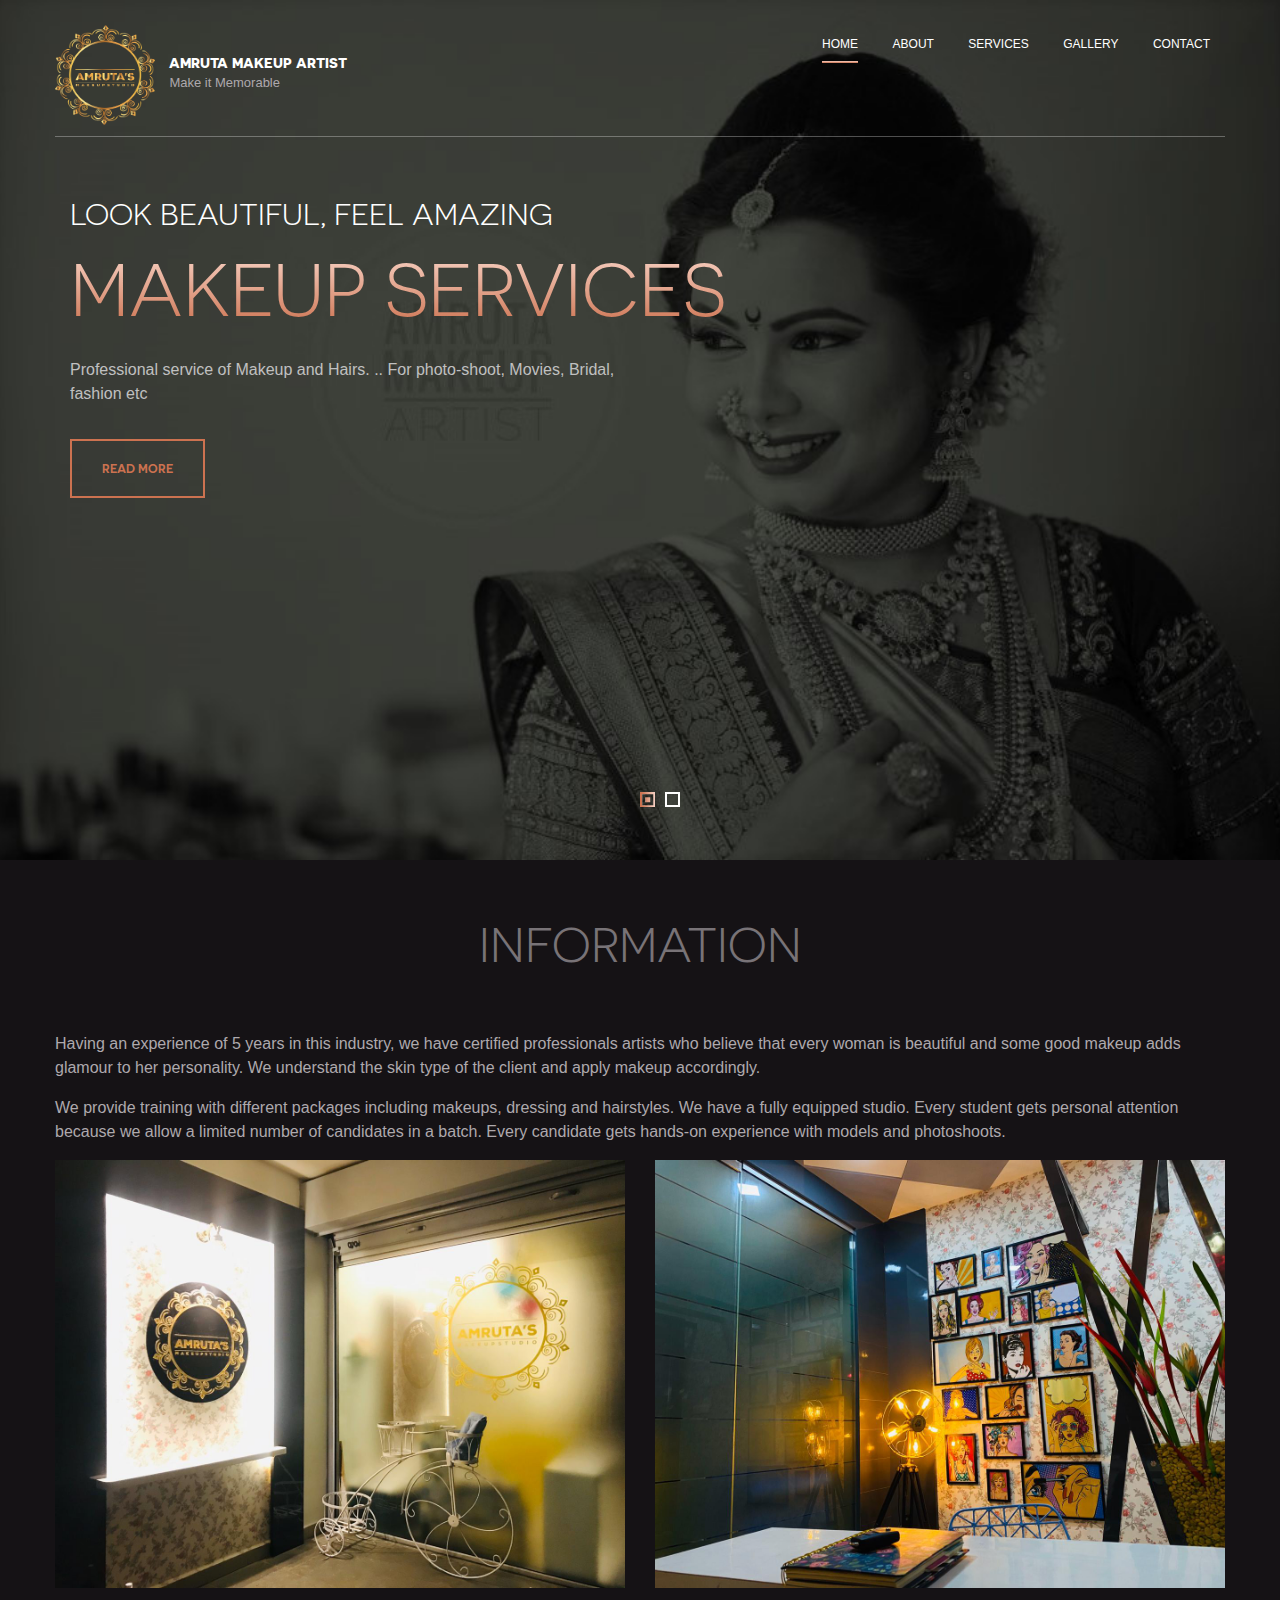
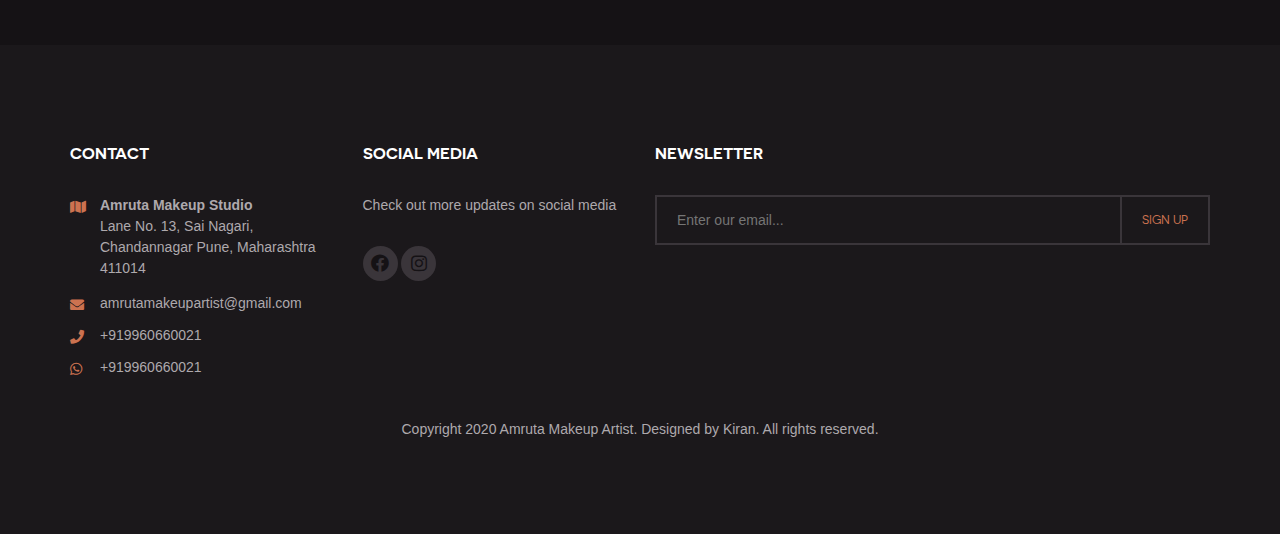
==== commit f475e769: "Service icons added" ====
--- a/Application/index.html
+++ b/Application/index.html
@@ -122,8 +122,8 @@
 								<h3 class="widget-title">Social Media</h3>
 								<p>Check out more updates on social media</p>
 								<div class="social-links">
-									<a href="https://www.facebook.com/Amruta-Makeup-Artist-1455176834803331/"><i class="fab fa-facebook"></i></a>
-									<a href="https://www.instagram.com/explore/locations/1455176834803331/amruta-makeup-artist/"><i class="fab fa-instagram"></i></a>
+									<a href="https://www.facebook.com/Amruta-Makeup-Artist-1455176834803331/" target="_blank"><i class="fab fa-facebook"></i></a>
+									<a href="https://www.instagram.com/amrutamakeupartist/" target="_blank"><i class="fab fa-instagram"></i></a>
 									<!--
 									<a href="#"><i class="fa fa-google-plus"></i></a>
 									<a href="#"><i class="fa fa-pinterest"></i></a>
@@ -143,7 +143,7 @@
 					</div>
 
 					<div class="colophon">
-						<p>Copyright 2020 Amruta Makeup Artist. Designed by Kiran. All rights reserved.</p>
+						<p>Copyright 2020 Amruta Makeup Artist. Designed by <a href="http://www.kirangorad.com" target="_blank">Kiran</a>. All rights reserved.</p>
 					</div>
 				</div>
 			</footer>
--- a/Application/style.css
+++ b/Application/style.css
@@ -139,6 +139,8 @@
 
 .feature { text-align: center; margin-bottom: 50px; }
 .feature .feature-title { font-size: 30px; font-size: 1.875rem; text-transform: uppercase; font-weight: 300; font-family: "Novecento Sans", "Open Sans", sans-serif; background-image: -webkit-linear-gradient(90deg, #cc7250, #f7d0c2); -webkit-background-clip: text; -webkit-text-fill-color: transparent; margin-bottom: 20px; }
+.feature .feature-image { width: 175px; height: 175px; border-radius: 50%; overflow: hidden; margin: 0 auto; }
+.feature .feature-image img { display: block; max-width: 100%; width: 100%; }
 
 .team { text-align: center; margin-bottom: 30px; }
 .team .team-image { width: 188px; height: 188px; border-radius: 50%; overflow: hidden; margin: 0 auto; }
